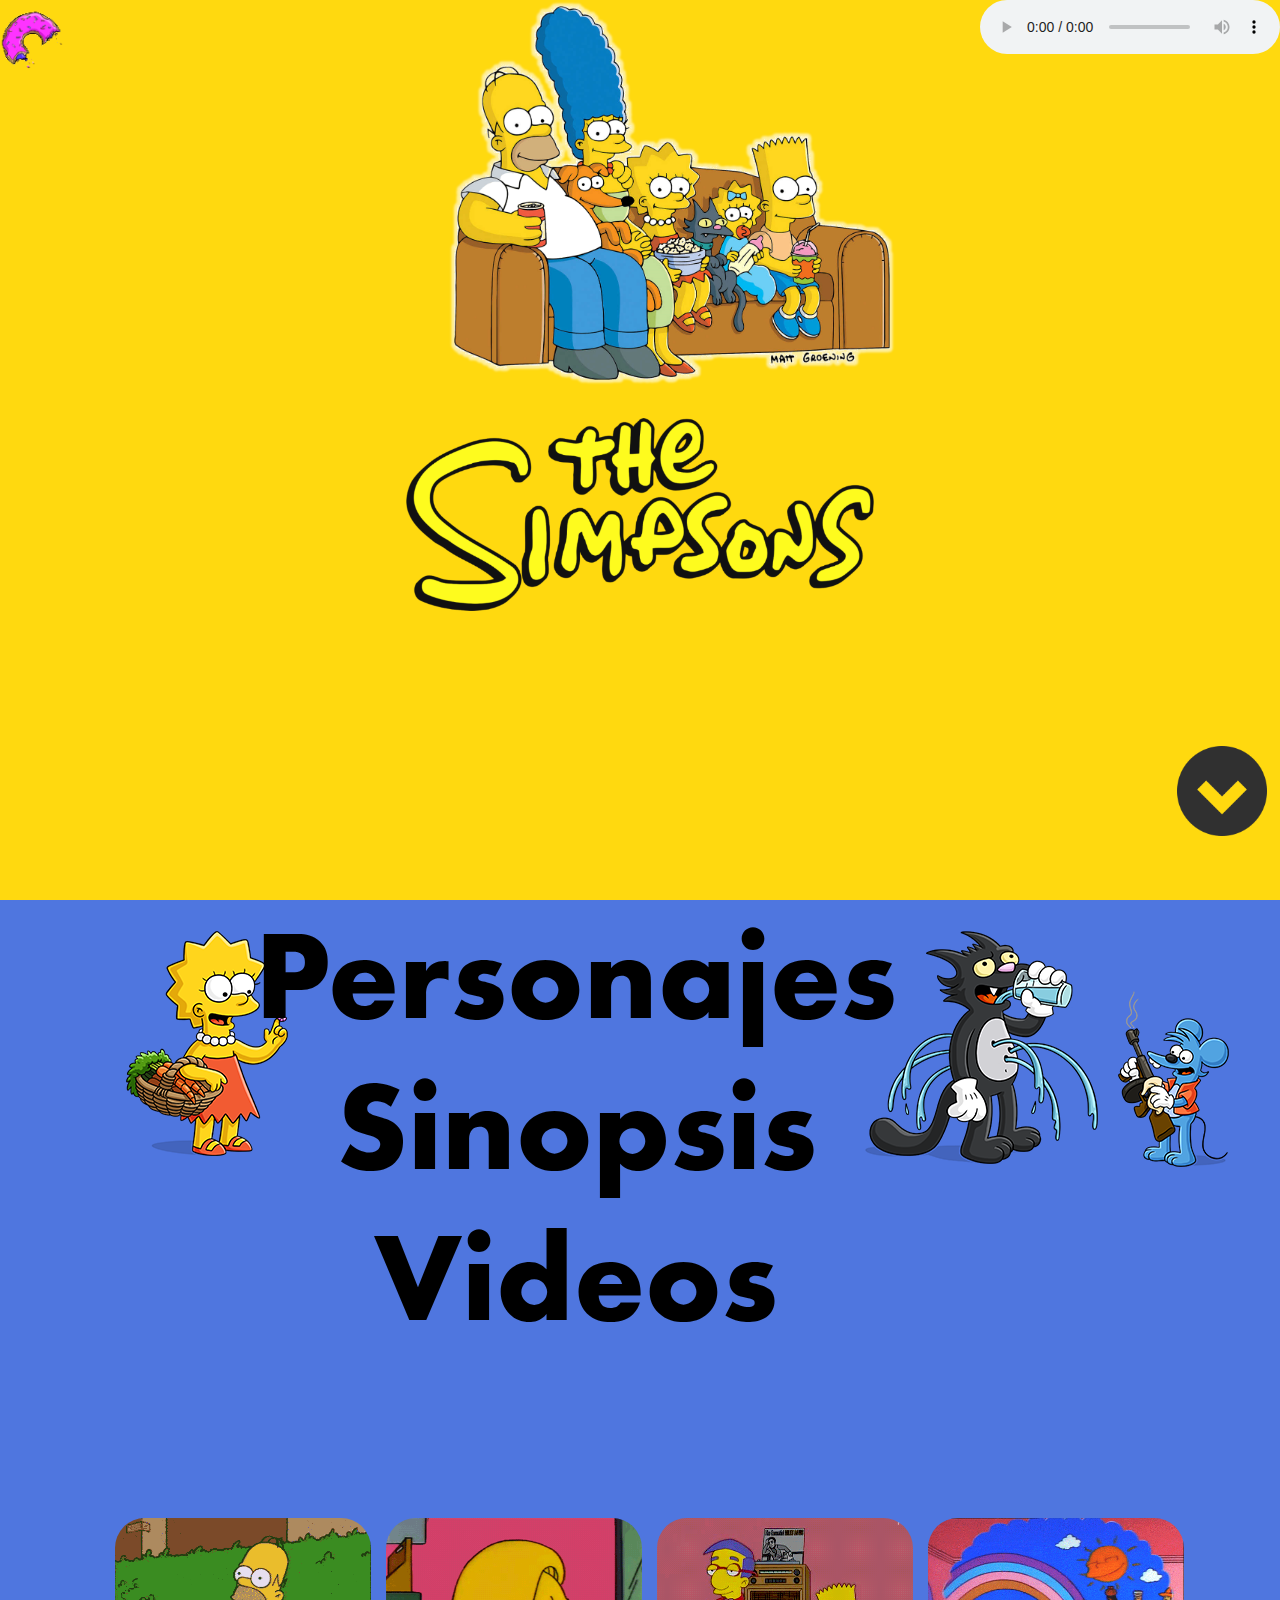
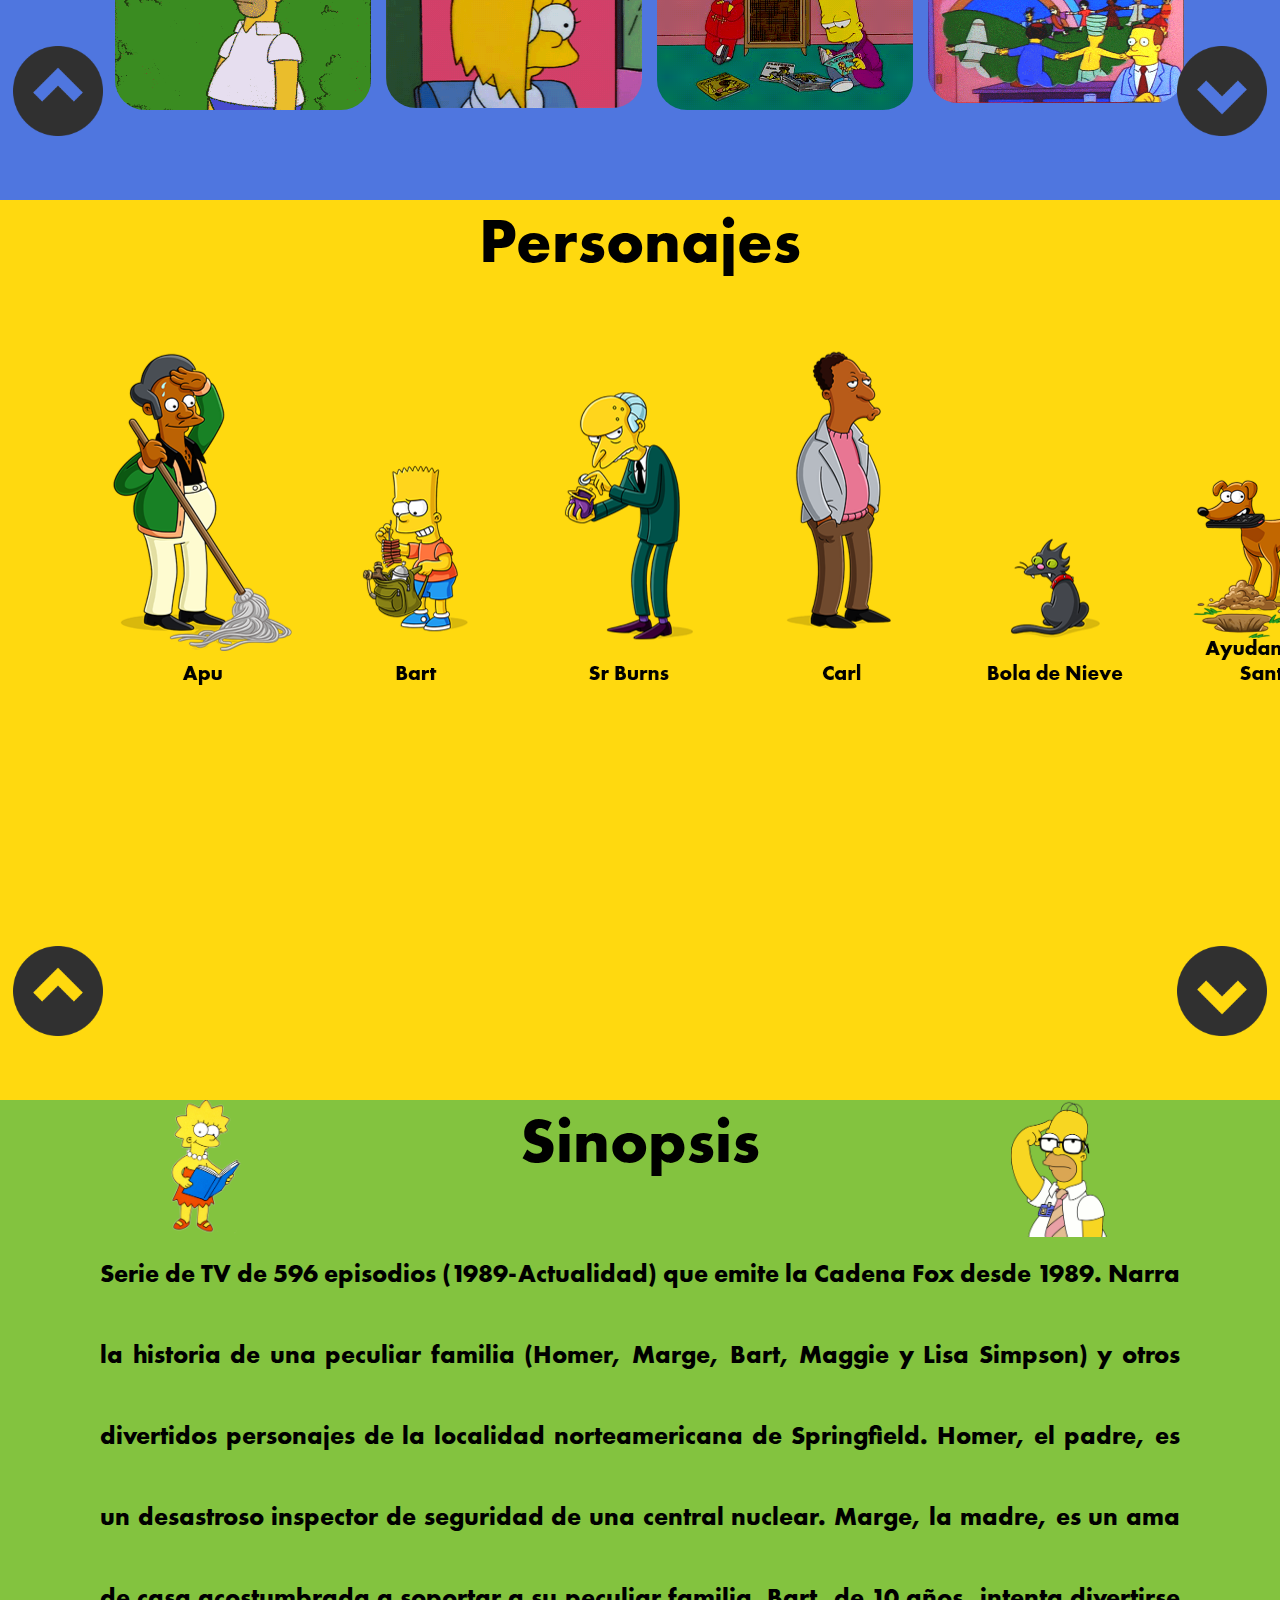
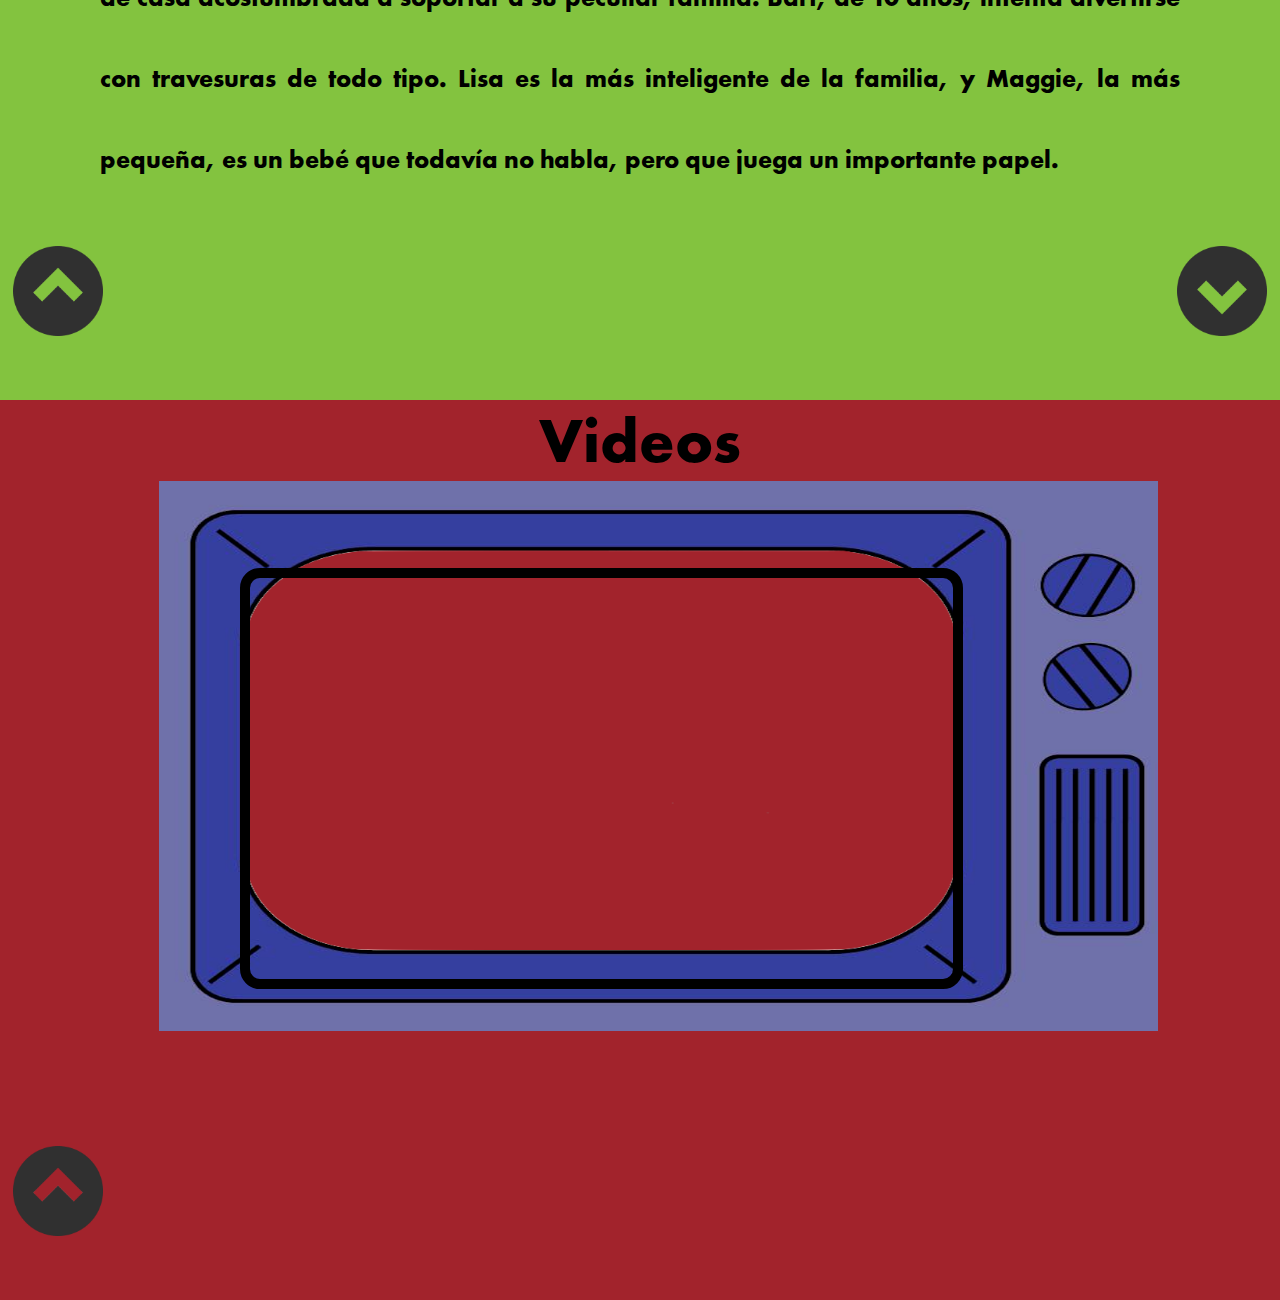
==== index.html @ 8d77dc22 "kappa" ====
<!DOCTYPE html>
<html>
<head>
	<meta charset="utf-8">
	<meta http-equiv="X-UA-Compatible" content="IE=edge">
	<link rel="shortcut icon" type="image/x-icon" href="imgs/dona.ico" />
	<meta name="author" content="WiriWiri">
	<title>Los Simpsons</title>
	<link href='style.css' rel='stylesheet'>
	<div align="left">
	<audio id="audio" controls >
  	<source src="maintheme.mp3" type="audio/mpeg">
	</audio>
	</div>
</head>
<body class="simpsons-backgroundcolor no-margin no-padding">
	<div id="home">
	<div id="rosquilla-div">
		<img src="imgs/roskillahomerogif.gif" class="rosquilla">
	</div>
	<div id="div-backgroundimg">
		<img src="imgs/sofa.png" class="background-image">
		<br>
		<img src="imgs/simpsons-logo.png" class="logo-simpsons">
	</div>

	<div id="arrows1">
	<div id="div-arrow-down">
		<a href="#second-part"><img src="imgs/arrow.png" class="arrow"></a>
	</div>	
	</div>

	</div>
	<div id="second-part">
	<nav>
		<ul class="no-margin no-padding" id="list">
			<li><a href="#characters" title="">Personajes</a> <br></li>
			<li><a href="#history" title="">Sinopsis</a> <br></li>
			<li><a href="#videos" title="">Videos</a></li>
		</ul>
	</nav>
	
	
	<img src="imgs/slide/lisa.png" id="lisa">
	<img src="imgs/slide/scratchy.png" id="scratchy">
	<img src="imgs/slide/itchy.png" id="itchy">
	<div id="gifs">
			<img src="imgs/1.gif" id="gif1">
			<img src="imgs/2.gif" id="gif2">
			<img src="imgs/3.gif" id="gif3">
			<img src="imgs/4.gif" id="gif4">
	</div>
	<div id="arrows2">
	<div id="div-arrow-down">
		<a href="#characters"><img src="imgs/arrow.png" class="arrow"></a>
	</div>
	<div id="div-arrow-up">
		<a href="#home"><img src="imgs/arrowup.png" class="arrow"></a>
	</div>
	</div>
		
	</div>

	<div id="characters">
		Personajes
		<div id="div-marquee">
		<marquee scrollamount="10" direction="right" height="100%" width="100%" behavior="alternate">
			<img src="imgs/slide/slide/apu.png">
			<img src="imgs/slide/slide/bart.png">
			<img src="imgs/slide/slide/burns.png">
			<img src="imgs/slide/slide/carl.png">
			<img src="imgs/slide/slide/cat.png">
			<img src="imgs/slide/slide/dog.png">
			<img src="imgs/slide/slide/homer.png">
			<img src="imgs/slide/slide/krabappel.png">
			<img src="imgs/slide/slide/krusty.png">
			<img src="imgs/slide/slide/lenny.png">
			<img src="imgs/slide/slide/lisa.png">
			<img src="imgs/slide/slide/maggie.png">
			<img src="imgs/slide/slide/marge.png">
			<img src="imgs/slide/slide/scratchy.png">
			<img src="imgs/slide/slide/itchy.png">
			<img src="imgs/slide/slide/martin.png">
			<img src="imgs/slide/slide/millhouse.png">
			<img src="imgs/slide/slide/moe.png">
			<img src="imgs/slide/slide/nedflanders.png">
			<img src="imgs/slide/slide/nelson.png">
			<img src="imgs/slide/slide/otto.png">
			<img src="imgs/slide/slide/quimby.png">
			<img src="imgs/slide/slide/ralph.png">
			<img src="imgs/slide/slide/rod.png">
			<img src="imgs/slide/slide/skinner.png">
			<img src="imgs/slide/slide/smithers.png">
			<img src="imgs/slide/slide/todd.png">
			<img src="imgs/slide/slide/wiggum.png">
			<img src="imgs/slide/slide/willie.png">
		</marquee>
	</div>
	<div id="arrows3">
		
	
	<div id="div-arrow-down">
		<a href="#history"><img src="imgs/arrow.png" class="arrow"></a>
	</div>
	<div id="div-arrow-up">
		<a href="#second-part"><img src="imgs/arrowup.png" class="arrow"></a>
	</div>
	</div>
	</div>

	<div id="history">
	
		
	
		<span id="title-history">Sinopsis</span>
		<img id="homer-smart" src="imgs/homer-smart.png">
		<img id="lisa-smart" src="imgs/lisa-smart.png">
		<div id="div-text-history">
		<span id="text-history">Serie de TV de 596 episodios (1989-Actualidad) que emite la Cadena Fox desde 1989. Narra la historia de una peculiar familia (Homer, Marge, Bart, Maggie y Lisa Simpson) y otros divertidos personajes de la localidad norteamericana de Springfield. Homer, el padre, es un desastroso inspector de seguridad de una central nuclear. Marge, la madre, es un ama de casa acostumbrada a soportar a su peculiar familia. Bart, de 10 años, intenta divertirse con travesuras de todo tipo. Lisa es la más inteligente de la familia, y Maggie, la más pequeña, es un bebé que todavía no habla, pero que juega un importante papel.</span>
		</div>

	<div id="arrows4">
	<div id="div-arrow-down">
		<a href="#videos"><img src="imgs/arrow.png" class="arrow"></a>
	</div>
	<div id="div-arrow-up">
		<a href="#characters"><img src="imgs/arrowup.png" class="arrow"></a>
	</div>
	</div>
	</div>

	<div id="videos">
		<span id="title-video">Videos</span>
		<img id="tv" src="imgs/tv.png">
		<iframe id="playlist" src="https://www.youtube.com/embed/videoseries?list=PLo2j-VZ6JUcstDv2T13hDNQHSsK84eTRt" frameborder="0" allowfullscreen></iframe>
	<div id="arrows5">
	<div id="div-arrow-up">
		<a href="#history"><img src="imgs/arrowup.png" class="arrow"></a>
	</div>
	</div>
	</div>

</body>
</html>
---- style.css ----
html{
	width: 100vw;
	overflow-x: hidden;
	scroll-behavior: smooth;
	
}
body{
	font-family: FuturaPTBold !important;
	font-family: SimpsonFont;
}

body, text{
	text-align: center;
	font-size: 7vh;
}
body, marquee{
	margin-bottom: 5vh;
}
nav{
	z-index: 2;
	position: relative;
	top: 0;
	left: -10vw;
	font-size: 2em;
	line-height: 120%;
	
}
nav a {
	color: black;
	padding-left: 10vw;
	text-decoration: none;	
}
nav a:hover{
	color: rgb(255,133,12);
}

body img{
	z-index: 1;
}
#home{
	position: relative;
	top: 0%;
	height: 100vh;
}
#second-part{
	position: relative;
	top: 100%;
	height: 100vh;
	width: 100%;
	background-color: rgb(79,118,223);
}
#characters{
	position: relative;
	top: 200%;
	height: 100vh;
	position: relative;
}
#history{
	position: relative;
	top: 300%;
	height: 100vh;
	background-color: rgb(131,195,63);
}
#videos{
	position: relative;
	top: 400%;
	height: 100vh;
	background-color: rgb(162,35,44);
}
#list li {
    list-style-type: none;
}
#homer-smart{
	position: absolute;
	z-index: 0;
	right: 13vw;
	width: 9vw;
}
#lisa-smart{
	position: absolute;
	z-index: 0;
	left: 13vw;
	width: 6vw;
}
#text-history{
	font-size: 0.4em;
}
#div-text-history{
	text-align: justify;
	position: absolute;
	top: 20px;
	padding: 100px;
}
#div-nav{
	z-index: 0;
	height: 100vh;
}
#audio{
	position: absolute;
	right: 0;
	z-index: 20;
}
#rosquilla-div{
	
}
#sofa{
	margin-top: 5vh;
}
#gifs{
	position: absolute;
	bottom: 10vh;
	left: 9vw;
}
#gifs img{
	vertical-align: top;
	width: 20vw;
	border-radius: 30px;
}
#gif1{

}
#gif2{

}
#gif3{

}
#gif4{

}
#div-backgroundimg{
	height: 90vh;
}
#arrows1{
position: absolute;
width: 100%;
bottom: 0;
right: 0;
}
#arrows2{
position: absolute;
width: 100%;
bottom: 0;
right: 0;
}
#arrows3{
position: absolute;
width: 100%;
bottom: 0;
right: 0;
}
#arrows4{
position: absolute;
width: 100%;
top: 100vh;
right: 0;
}
#arrows5{
position: absolute;
width: 100%;
top: 100vh;
right: 0;
}

#playlist{
	position: absolute;
	margin: auto;
	left: 0;
	right: 6vw;
	top: 18.7vh;
	width: 54.9vw;
	height: 31.3vw;
	border:10px solid rgba(0,0,0,1);
	border-radius: 20px;
	z-index: 2;
}
#tv{
	position: absolute;
	margin: auto;
	left: 8.9vw;
	right: 6vw;
	top: 9vh;
	width: 78vw;
	height: 43vw;
	z-index: 1;
}
#title-video{
	position: relative;
	z-index: 5;
	margin: 0;
	left: 0;
	right: 0vw;
}

#div-arrow-down{
	position: absolute;
	bottom: 5vh;
	right: 1vw;
}
#div-arrow-up{
	position: absolute;
	bottom: 5vh;
	left: 1vw;
}
#div-marquee{
	position: absolute;
	top: 10vh;
	margin-top: 0;
	padding-top: 0;
	height: auto;
	width: 100%;
}

#lisa{
	position: absolute;
	top: 2vh;
	left: 5vw;
}
#no-overflow{
	overflow-y: hidden;
}
#scratchy{
	position: absolute;
	top: 2vh;
	right: 12vw;
	}

#itchy{
	position: absolute;
	top: 8vh;
	right: -3vw;
	}
#title-characters{
}
.arrow{
	height: 10vh;
	opacity: 1;
}
.arrow:hover{
	opacity: 0.6;
}

.yellow{
	color: yellow;
}
.background-image{
	position: relative;
    top: 0;
    left: 0;
    width: 35vw;
    overflow-y: hidden;
    border-radius: 5px;
}
.logo-simpsons{
	margin-top: 10px;
	position: relative;
    top: 0;
    left: 0;
    width: 40vw;
    overflow-y: hidden;
}
.rosquilla{
	float: left;
	width: 5vw;
	
}

.simpsons-backgroundcolor{
	background-color: rgb(255,217,15);
}
.border-radius-1{
	border-radius: 25px;
}

.gif-size{
	width: 300px;
	height: auto;
}

.no-padding{
	padding: 0;
}

.no-margin{
	margin: 0;
}


@font-face {
    font-family: SimpsonFont;
    src: url(simpsonfont/Simpsonfont.ttf);
}
@font-face {
    font-family: FuturaPTBold;
    src: url(simpsonfont/FuturaPTBold.otf);
}
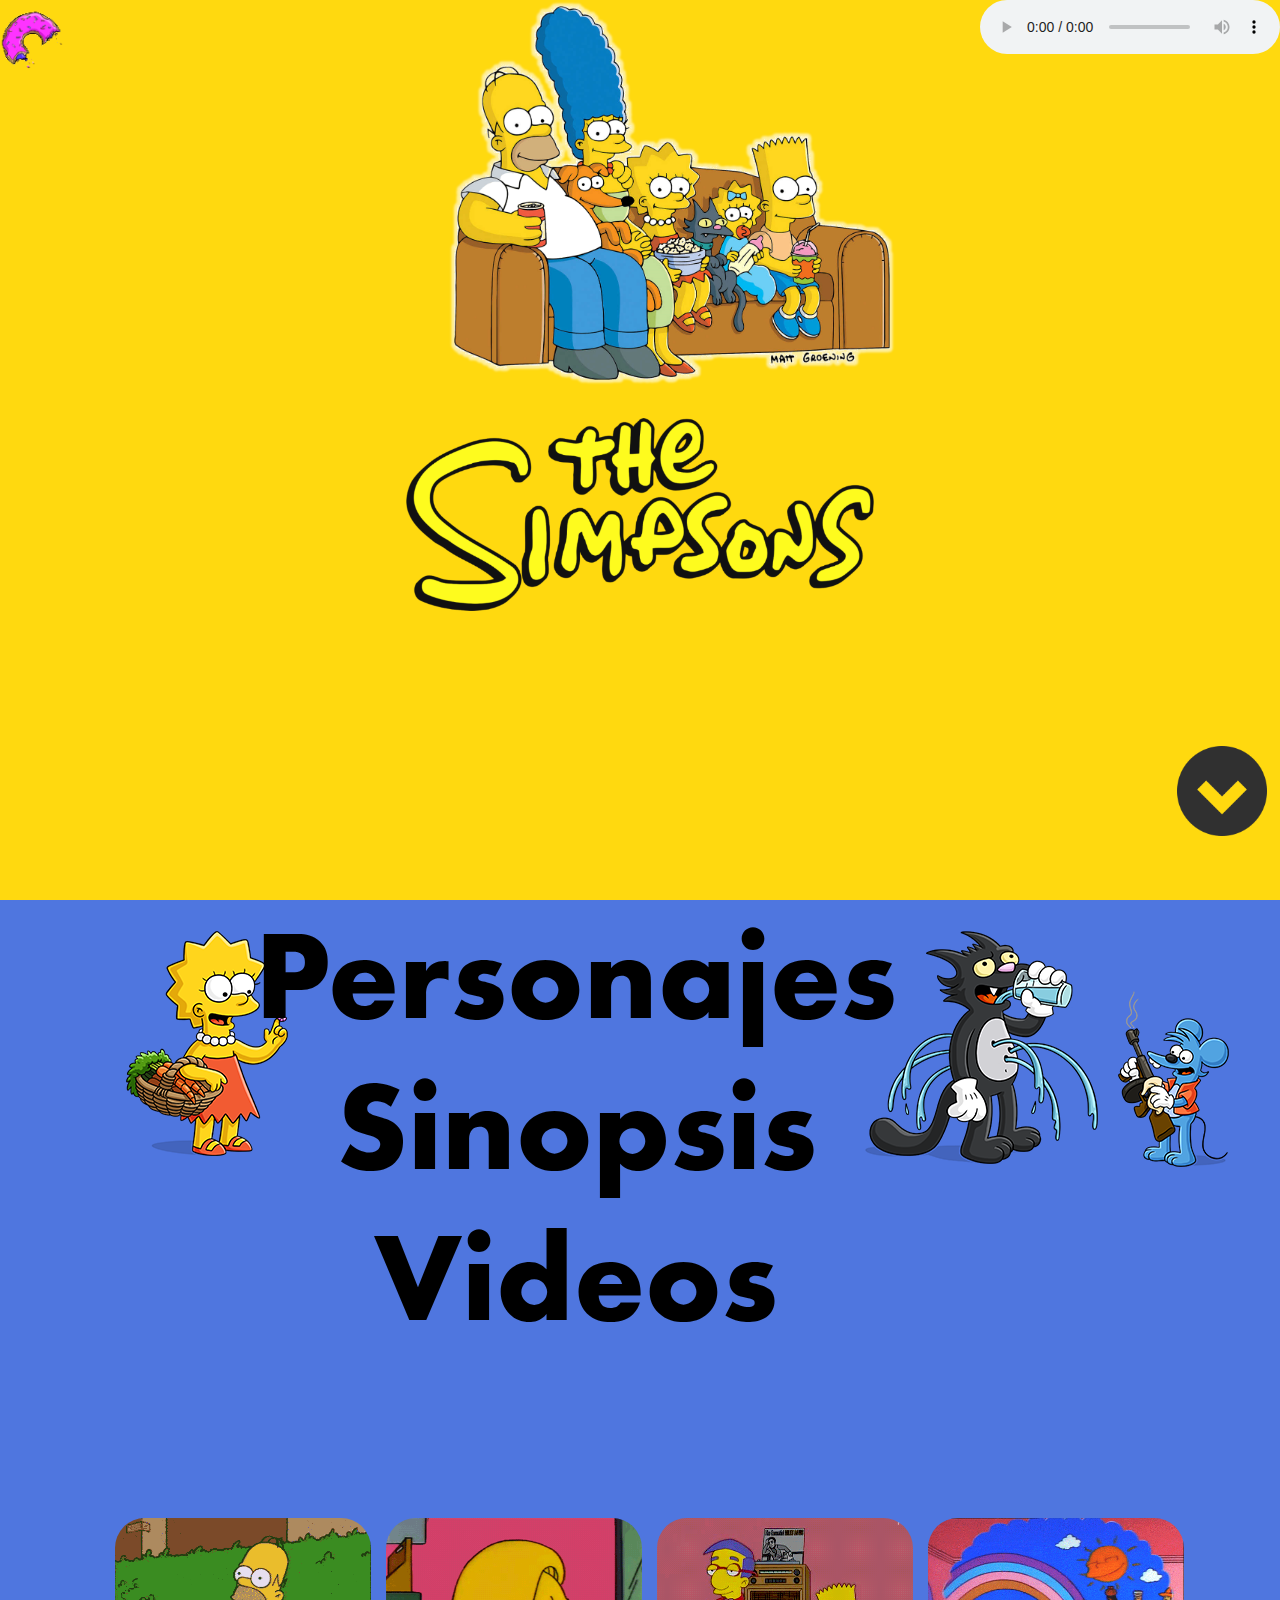
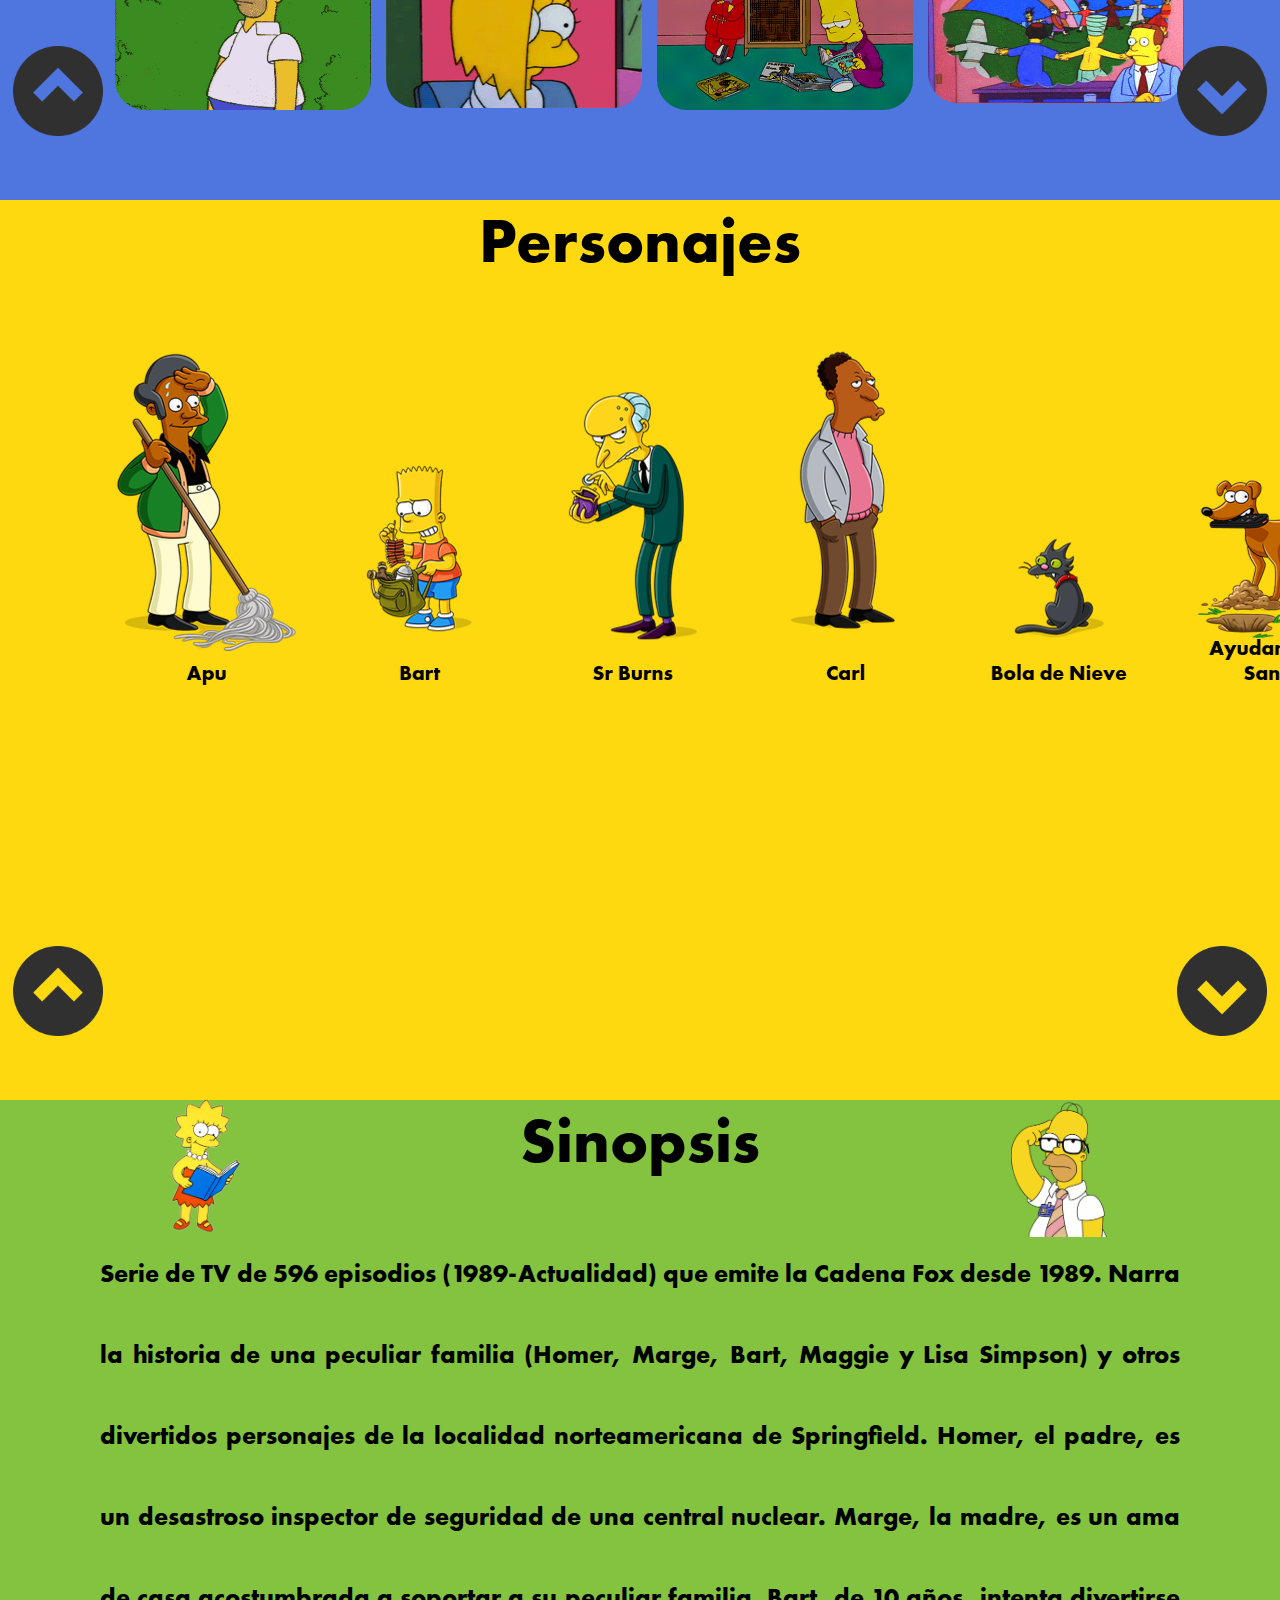
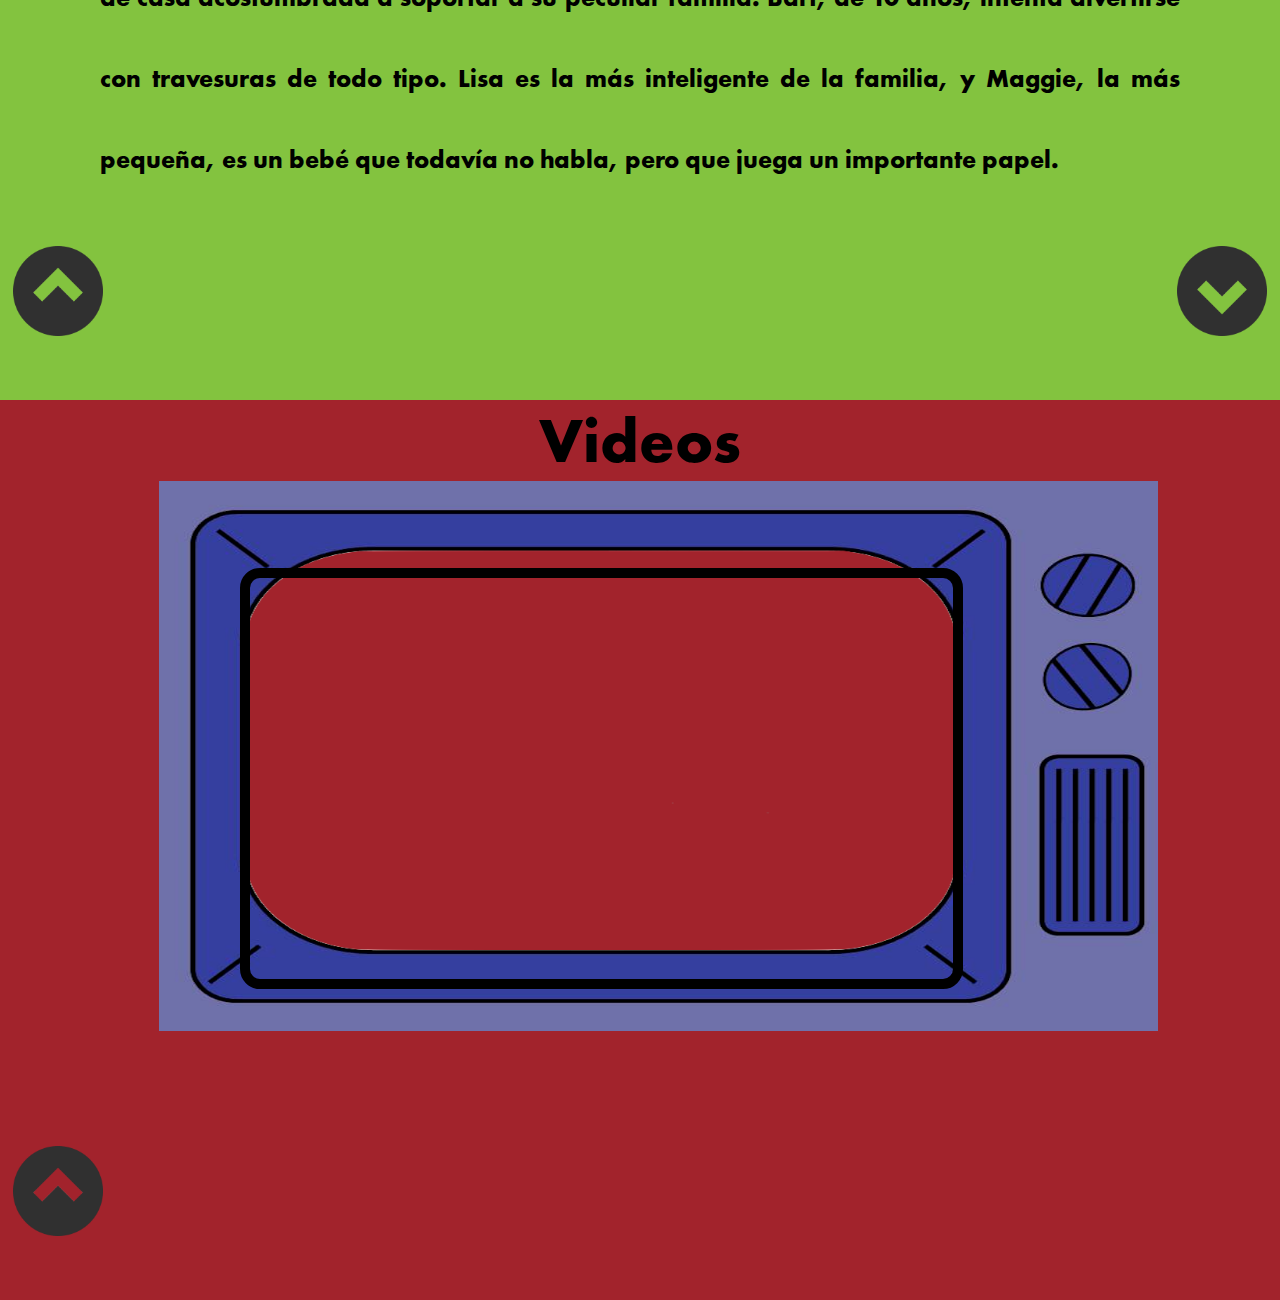
==== commit 7d2ce39a: "apu href" ====
--- a/index.html
+++ b/index.html
@@ -65,7 +65,7 @@
 		Personajes
 		<div id="div-marquee">
 		<marquee scrollamount="10" direction="right" height="100%" width="100%" behavior="alternate">
-			<img src="imgs/slide/slide/apu.png">
+			<a href="www.google.cl"><img src="imgs/slide/slide/apu.png"></a>
 			<img src="imgs/slide/slide/bart.png">
 			<img src="imgs/slide/slide/burns.png">
 			<img src="imgs/slide/slide/carl.png">
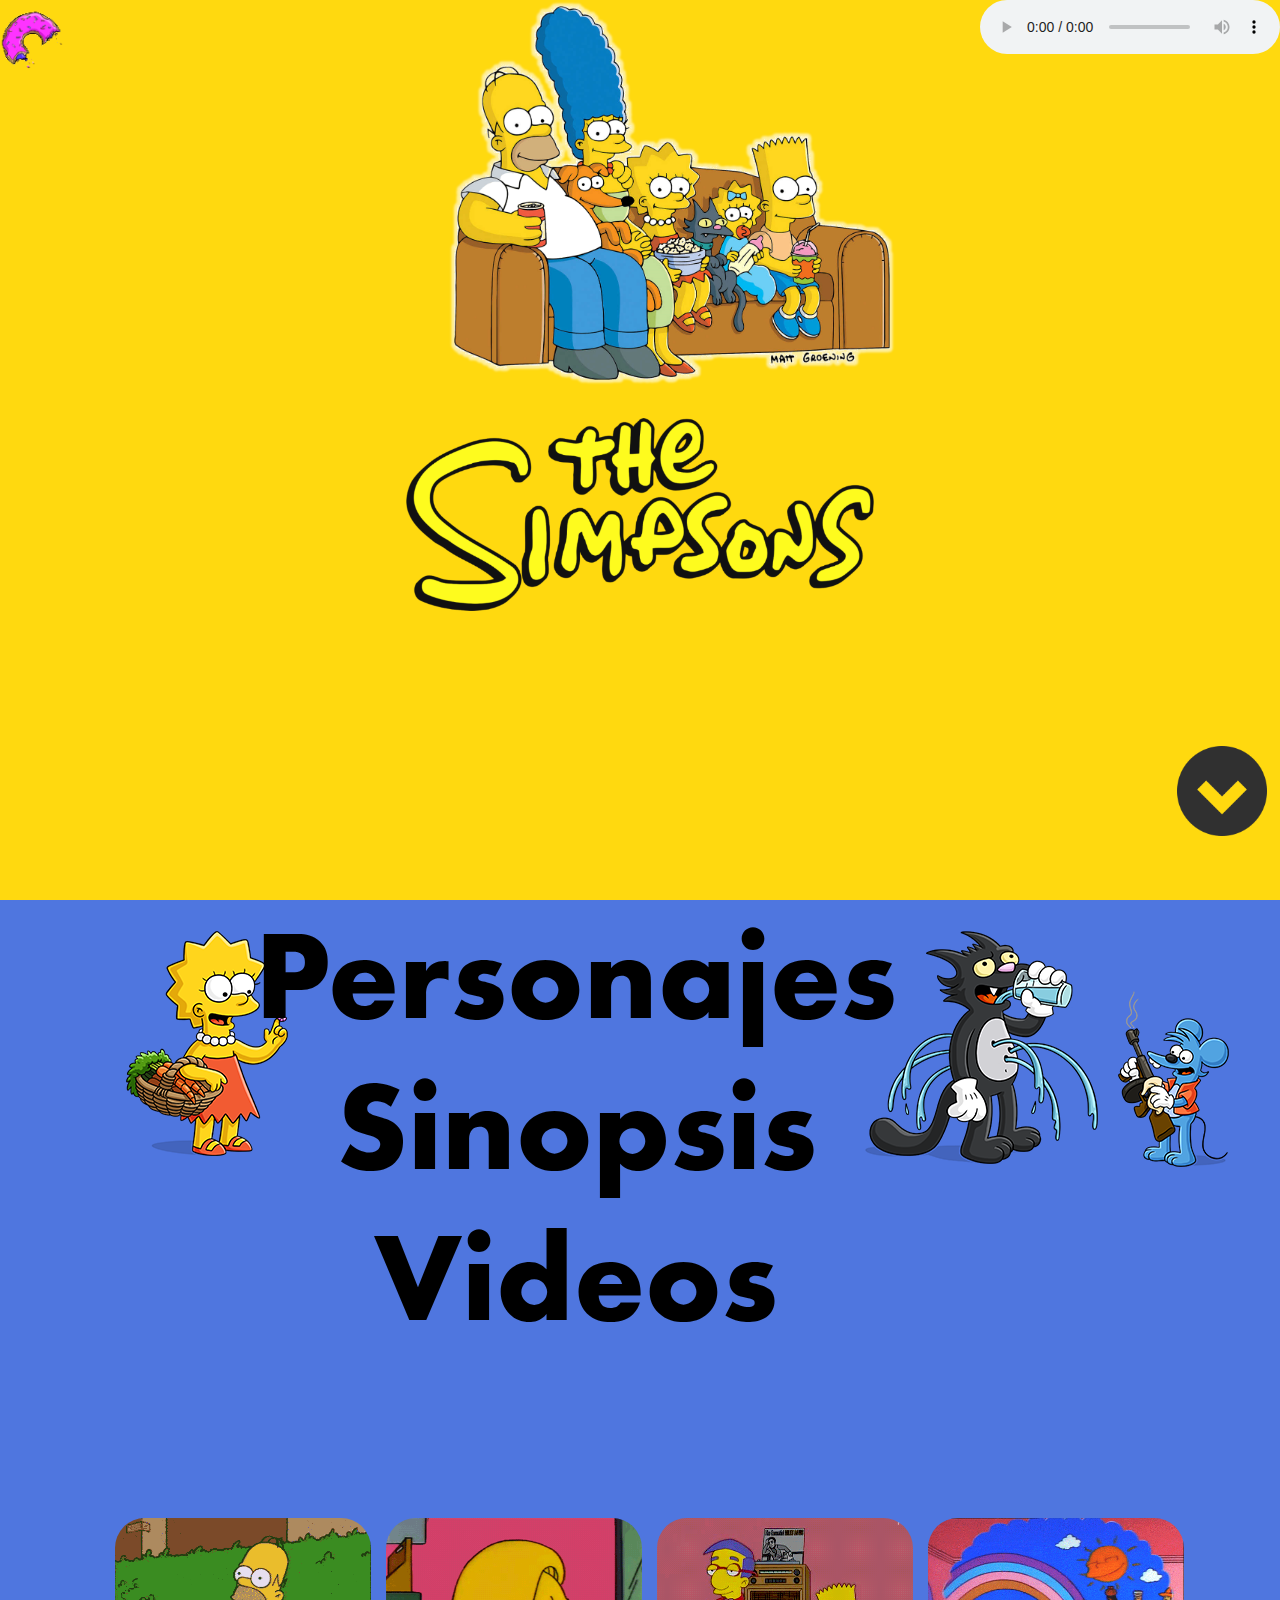
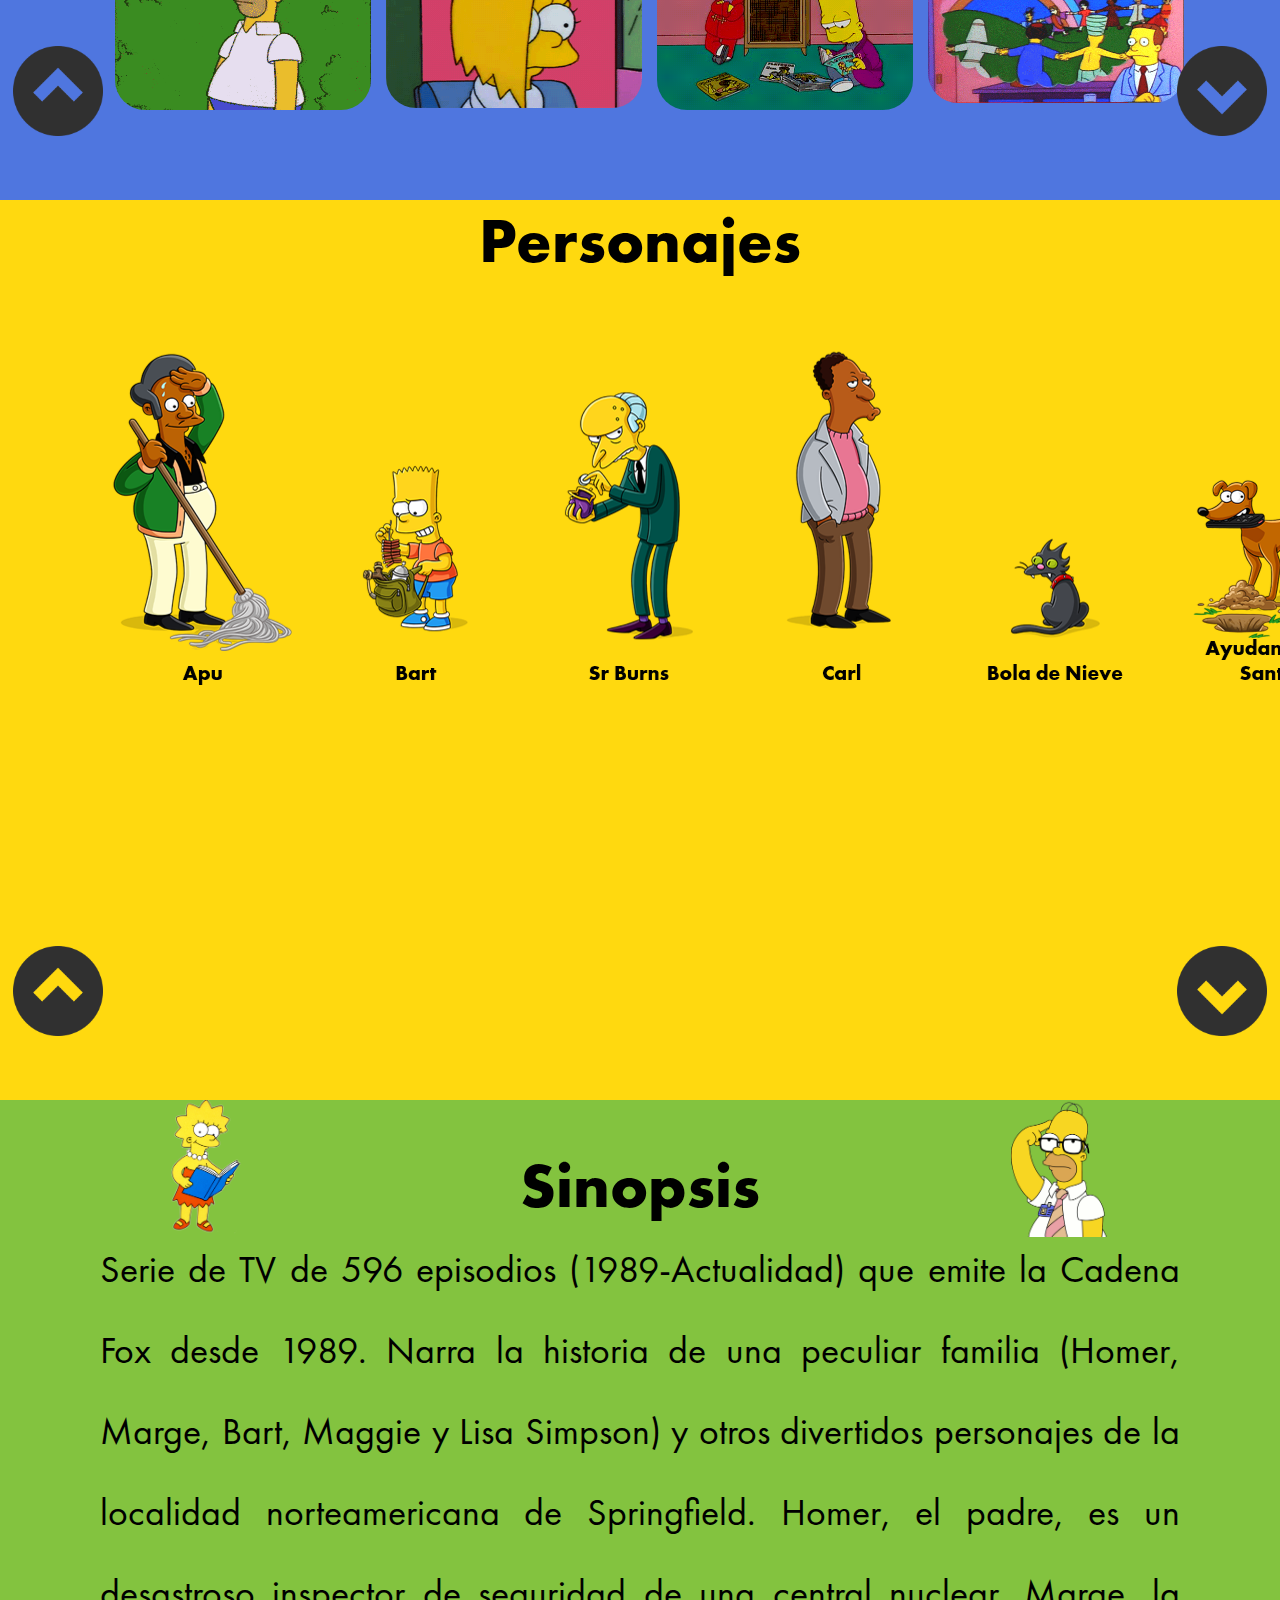
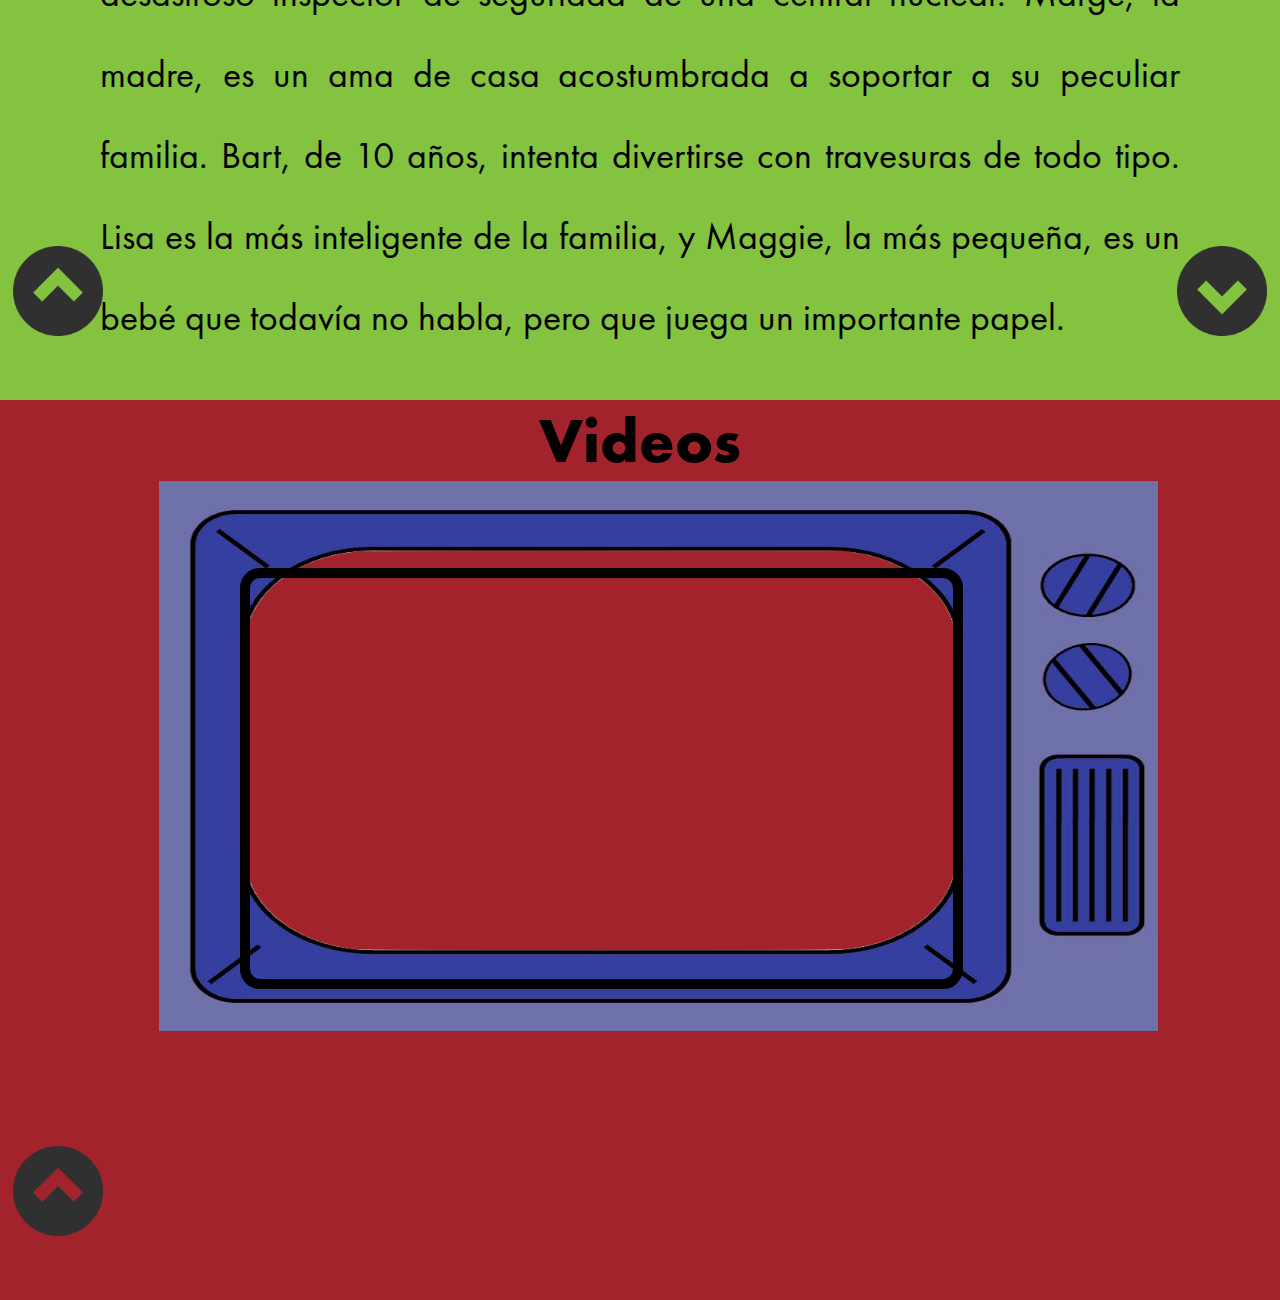
==== commit b420aef5: "font" ====
--- a/index.html
+++ b/index.html
@@ -65,7 +65,7 @@
 		Personajes
 		<div id="div-marquee">
 		<marquee scrollamount="10" direction="right" height="100%" width="100%" behavior="alternate">
-			<a href="www.google.cl"><img src="imgs/slide/slide/apu.png"></a>
+			<img src="imgs/slide/slide/apu.png">
 			<img src="imgs/slide/slide/bart.png">
 			<img src="imgs/slide/slide/burns.png">
 			<img src="imgs/slide/slide/carl.png">
--- a/style.css
+++ b/style.css
@@ -83,7 +83,8 @@
 	width: 6vw;
 }
 #text-history{
-	font-size: 0.4em;
+	font-size: 0.6em;
+	font-family: FuturaPTBook;
 }
 #div-text-history{
 	text-align: justify;
@@ -182,7 +183,14 @@
 	top: 9vh;
 	width: 78vw;
 	height: 43vw;
+
 	z-index: 1;
+}
+#title-history{
+	position: absolute;
+	left: 0;
+	right: 0;
+	top: 5vh;
 }
 #title-video{
 	position: relative;
@@ -293,4 +301,8 @@
 @font-face {
     font-family: FuturaPTBold;
     src: url(simpsonfont/FuturaPTBold.otf);
+}
+@font-face {
+    font-family: FuturaPTBook;
+    src: url(simpsonfont/FuturaPTBook.otf);
 }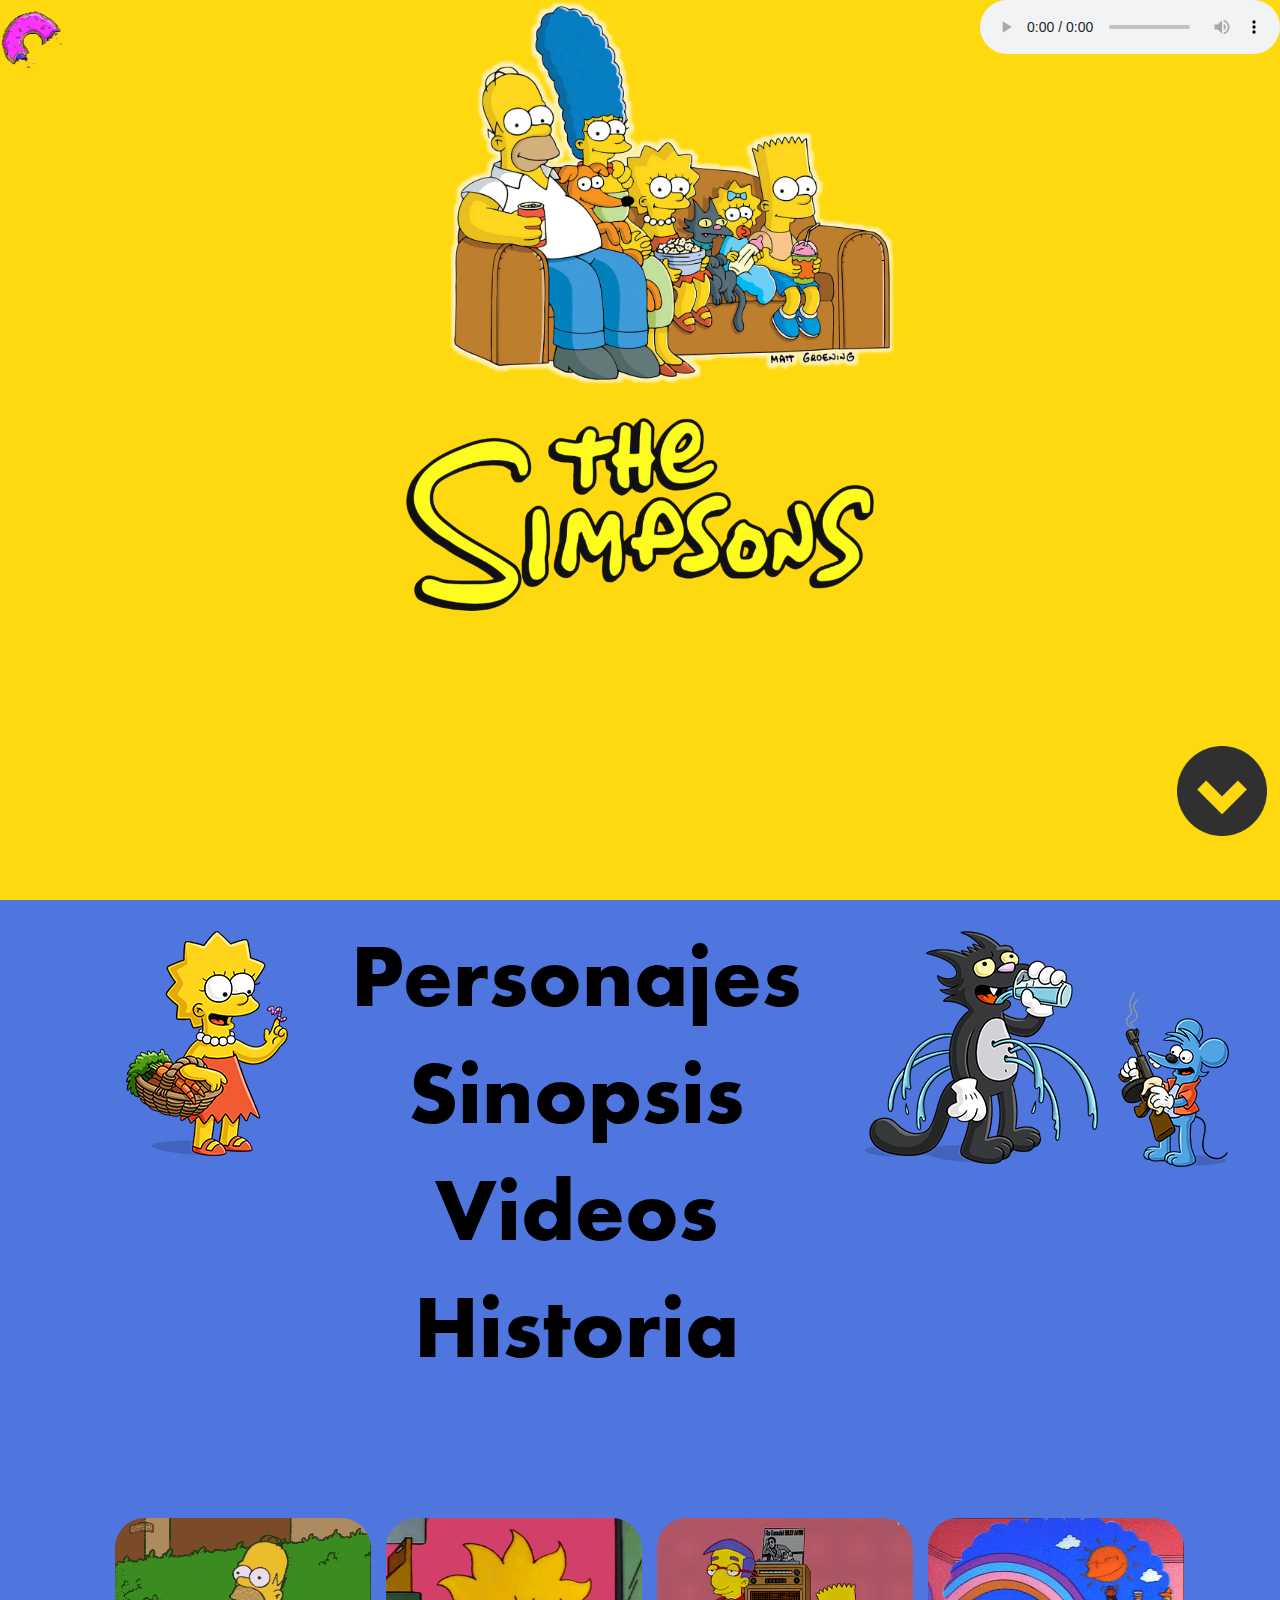
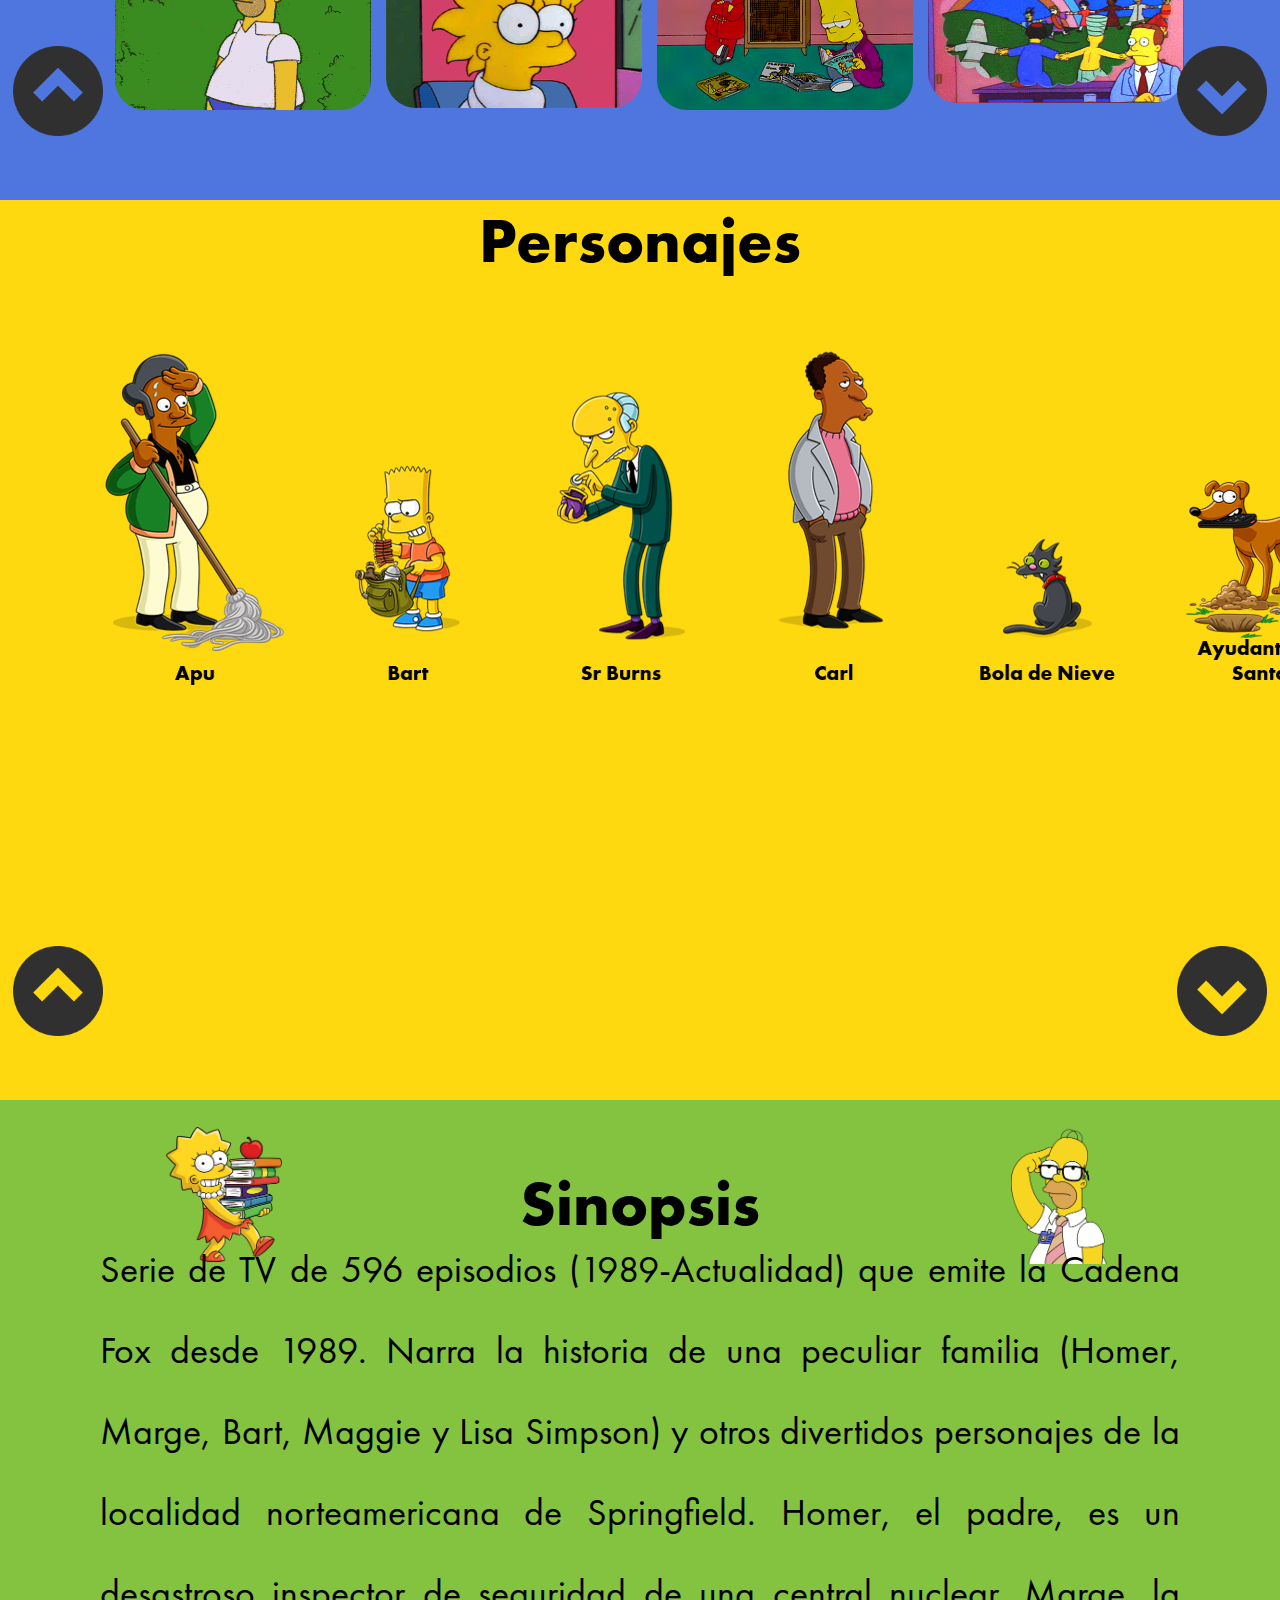
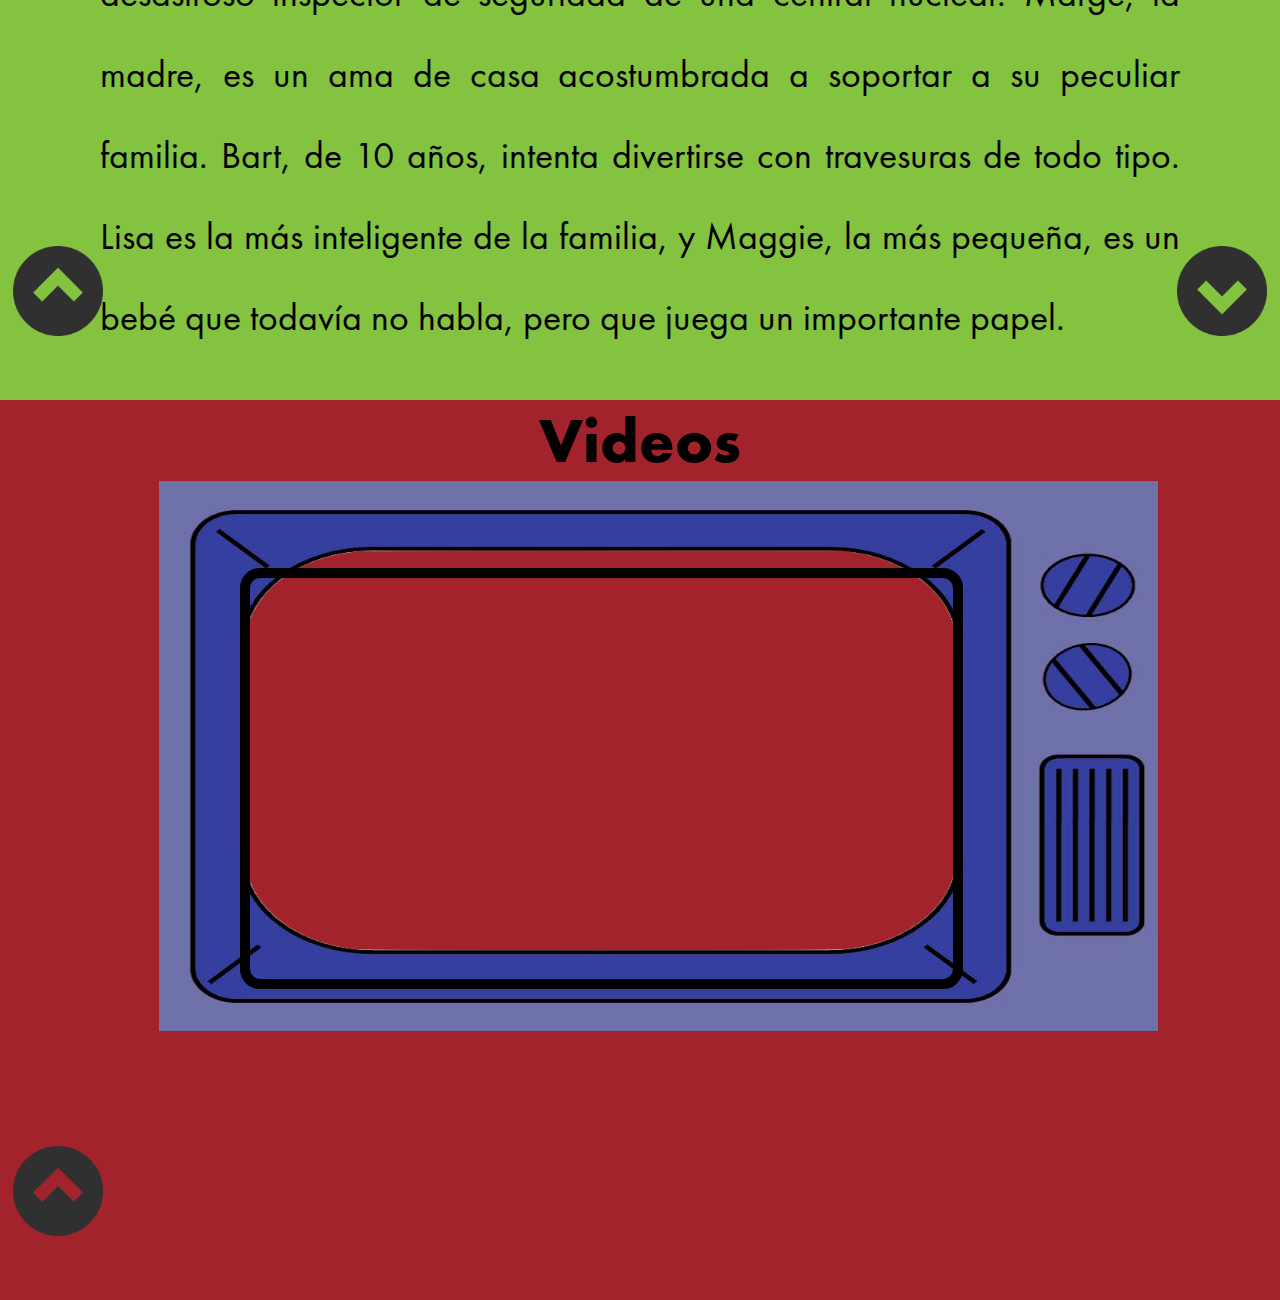
==== commit d9a464bc: "final" ====
--- a/index.html
+++ b/index.html
@@ -34,9 +34,10 @@
 	<div id="second-part">
 	<nav>
 		<ul class="no-margin no-padding" id="list">
-			<li><a href="#characters" title="">Personajes</a> <br></li>
-			<li><a href="#history" title="">Sinopsis</a> <br></li>
-			<li><a href="#videos" title="">Videos</a></li>
+			<li><a href="#characters">Personajes</a> <br></li>
+			<li><a href="#history">Sinopsis</a> <br> </li>
+			<li><a href="#videos">Videos</a> <br> </li>
+			<li><a href="/history.html">Historia</a></li>
 		</ul>
 	</nav>
 	
--- a/style.css
+++ b/style.css
@@ -2,7 +2,6 @@
 	width: 100vw;
 	overflow-x: hidden;
 	scroll-behavior: smooth;
-	
 }
 body{
 	font-family: FuturaPTBold !important;
@@ -23,7 +22,6 @@
 	left: -10vw;
 	font-size: 2em;
 	line-height: 120%;
-	
 }
 nav a {
 	color: black;
@@ -33,7 +31,6 @@
 nav a:hover{
 	color: rgb(255,133,12);
 }
-
 body img{
 	z-index: 1;
 }
@@ -69,18 +66,22 @@
 }
 #list li {
     list-style-type: none;
+    height: 13vh;
+    font-size: 0.7em;
 }
 #homer-smart{
 	position: absolute;
 	z-index: 0;
 	right: 13vw;
 	width: 9vw;
+	top: 3vh;
 }
 #lisa-smart{
 	position: absolute;
 	z-index: 0;
 	left: 13vw;
-	width: 6vw;
+	width: 9vw;
+	top: 3vh;
 }
 #text-history{
 	font-size: 0.6em;
@@ -117,18 +118,6 @@
 	width: 20vw;
 	border-radius: 30px;
 }
-#gif1{
-
-}
-#gif2{
-
-}
-#gif3{
-
-}
-#gif4{
-
-}
 #div-backgroundimg{
 	height: 90vh;
 }
@@ -162,7 +151,6 @@
 top: 100vh;
 right: 0;
 }
-
 #playlist{
 	position: absolute;
 	margin: auto;
@@ -183,14 +171,13 @@
 	top: 9vh;
 	width: 78vw;
 	height: 43vw;
-
 	z-index: 1;
 }
 #title-history{
-	position: absolute;
+	position: relative;
 	left: 0;
 	right: 0;
-	top: 5vh;
+	top: 7vh;
 }
 #title-video{
 	position: relative;
@@ -240,6 +227,60 @@
 	}
 #title-characters{
 }
+#summary-history{
+	font-family: FuturaPTBook;
+	font-size: 17pt;
+	color: white;
+}
+#logo-history{
+	position: absolute;
+	left: 15vw;
+	top: 2vh;
+	width: 21vw;
+}
+#body-history{
+	height: 200%;
+	width: 100%;
+	background-color: rgb(79,118,223);
+}
+#head-body{
+	position: relative;
+	height: 20vh;
+	background-color: rgb(255,217,15);
+}
+#arrow-left{
+	position: absolute;
+	left: 1vw;
+	top: 9vh;
+	width: 10vh;
+}
+#div-title-summary{
+	margin-top: 0;
+	margin-bottom: 4.5vh;
+}
+#title-summary{
+	position: absolute;
+	left: 0;
+	right: 0;
+	margin: auto;
+	top: 4vh;
+	font-family: FuturaPTBold;
+}
+#div-summary-history{
+	position: absolute;
+	width: 100%;
+	height: 110%;
+	text-align: justify;
+	line-height: 26px;
+	background-color: rgb(79,118,223);
+}
+#box-summary-history{
+	position: absolute;
+	margin: auto;
+	left: 0;
+	right: 0;
+	width: 80%;
+}
 .arrow{
 	height: 10vh;
 	opacity: 1;
@@ -247,7 +288,6 @@
 .arrow:hover{
 	opacity: 0.6;
 }
-
 .yellow{
 	color: yellow;
 }
@@ -269,31 +309,24 @@
 }
 .rosquilla{
 	float: left;
-	width: 5vw;
-	
-}
-
+	width: 5vw;	
+}
 .simpsons-backgroundcolor{
 	background-color: rgb(255,217,15);
 }
 .border-radius-1{
 	border-radius: 25px;
 }
-
 .gif-size{
 	width: 300px;
 	height: auto;
 }
-
 .no-padding{
 	padding: 0;
 }
-
 .no-margin{
 	margin: 0;
 }
-
-
 @font-face {
     font-family: SimpsonFont;
     src: url(simpsonfont/Simpsonfont.ttf);
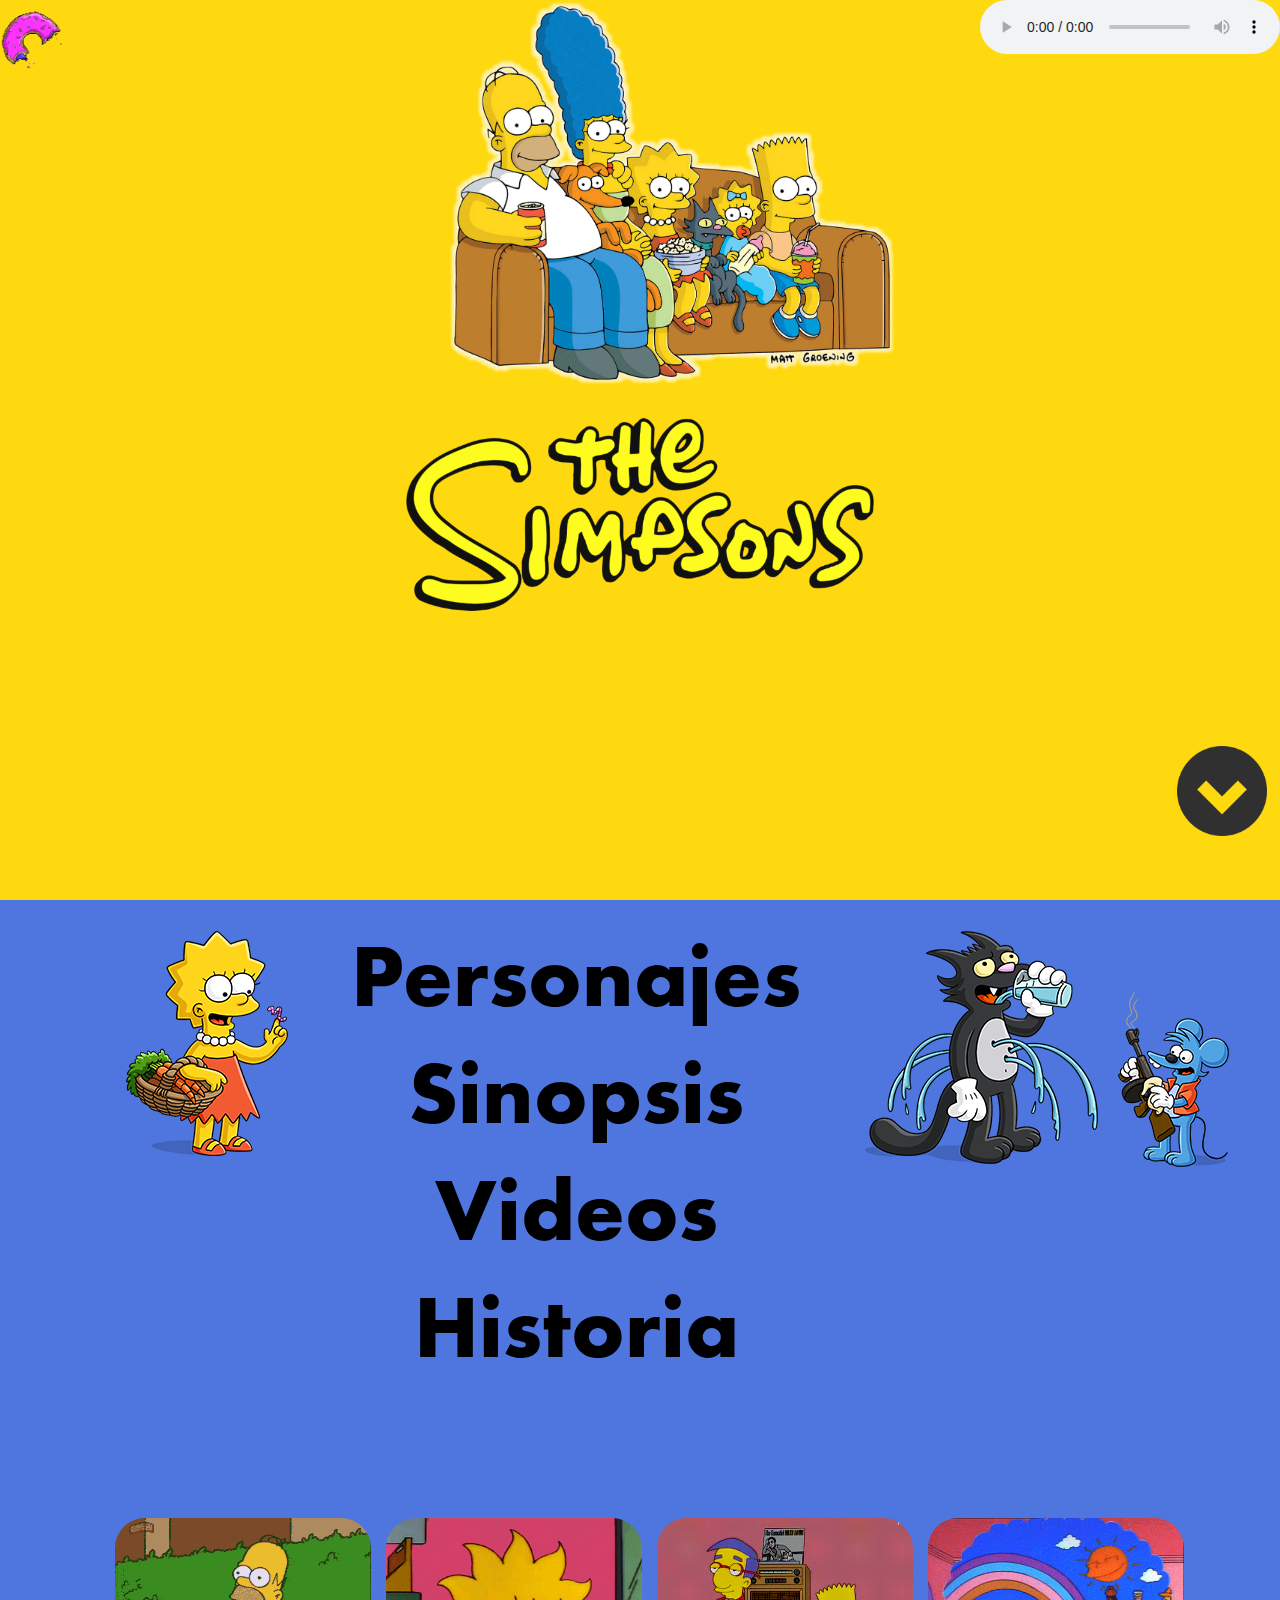
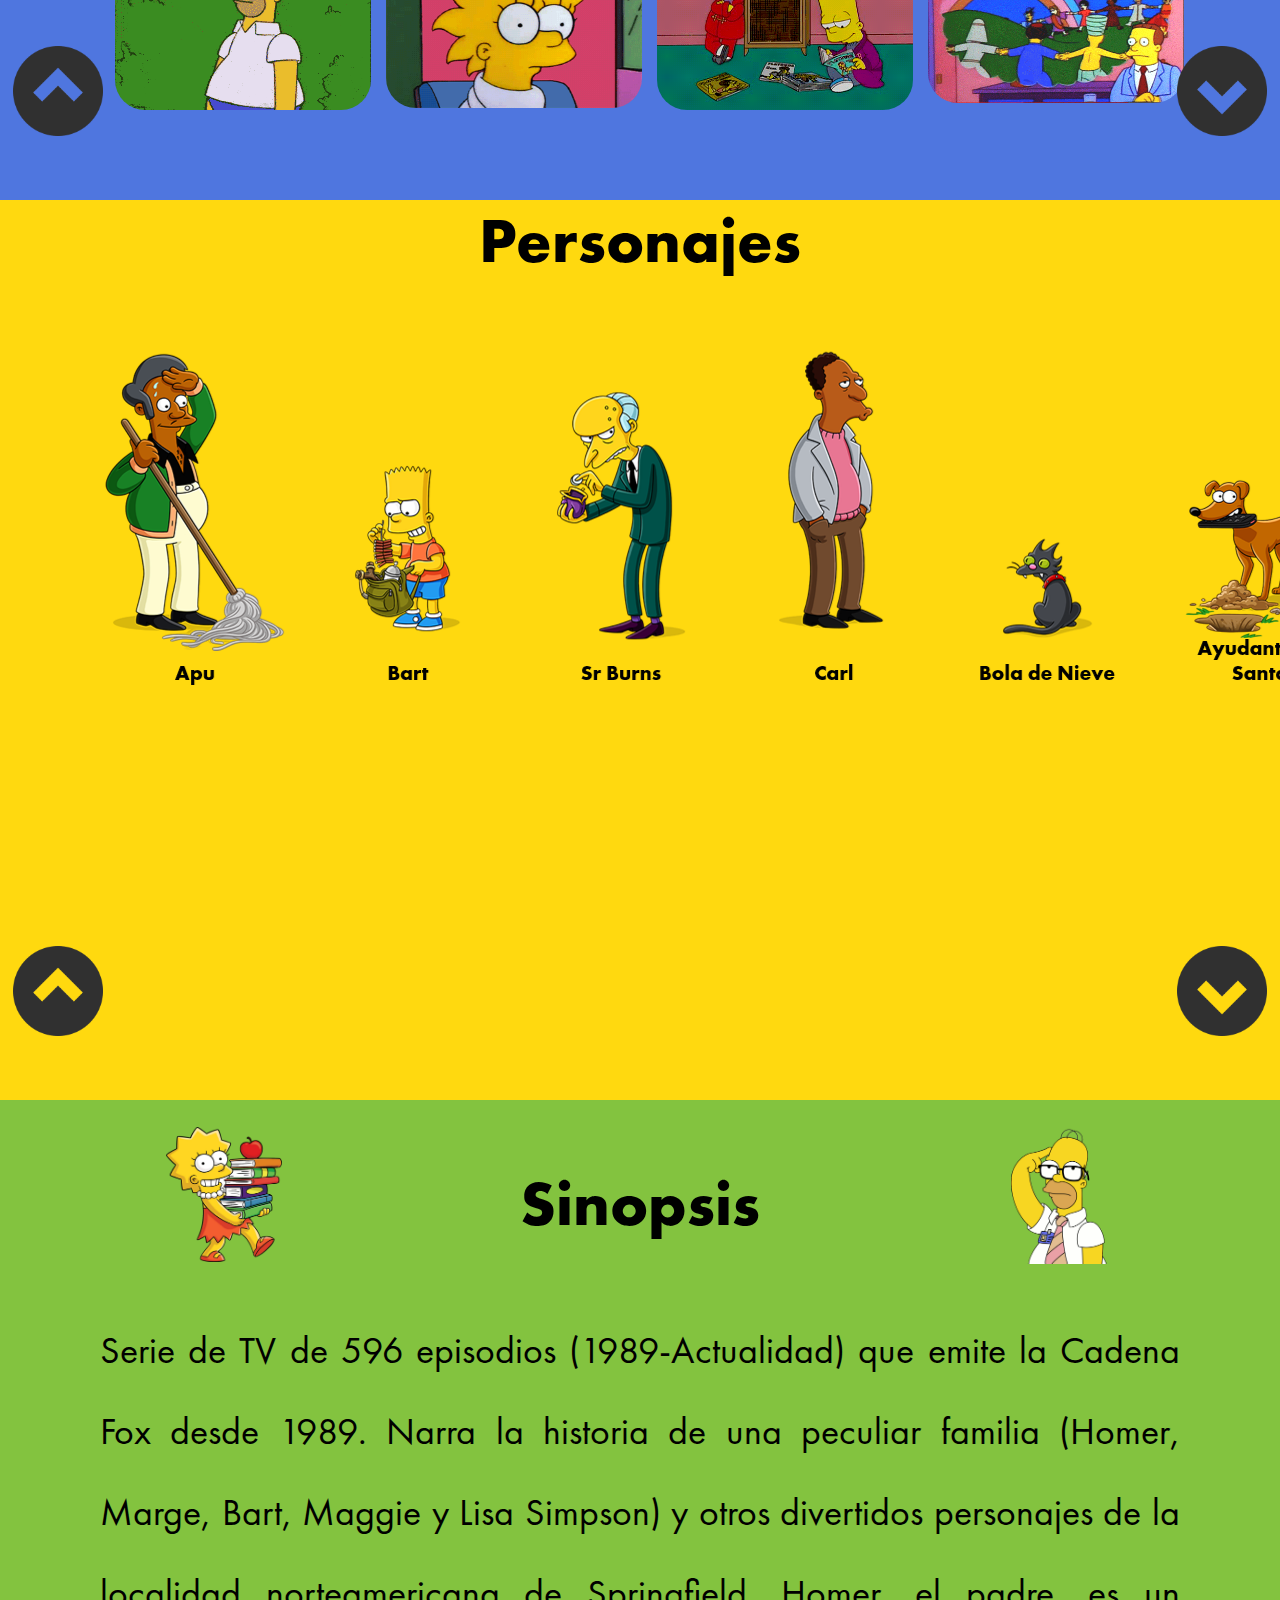
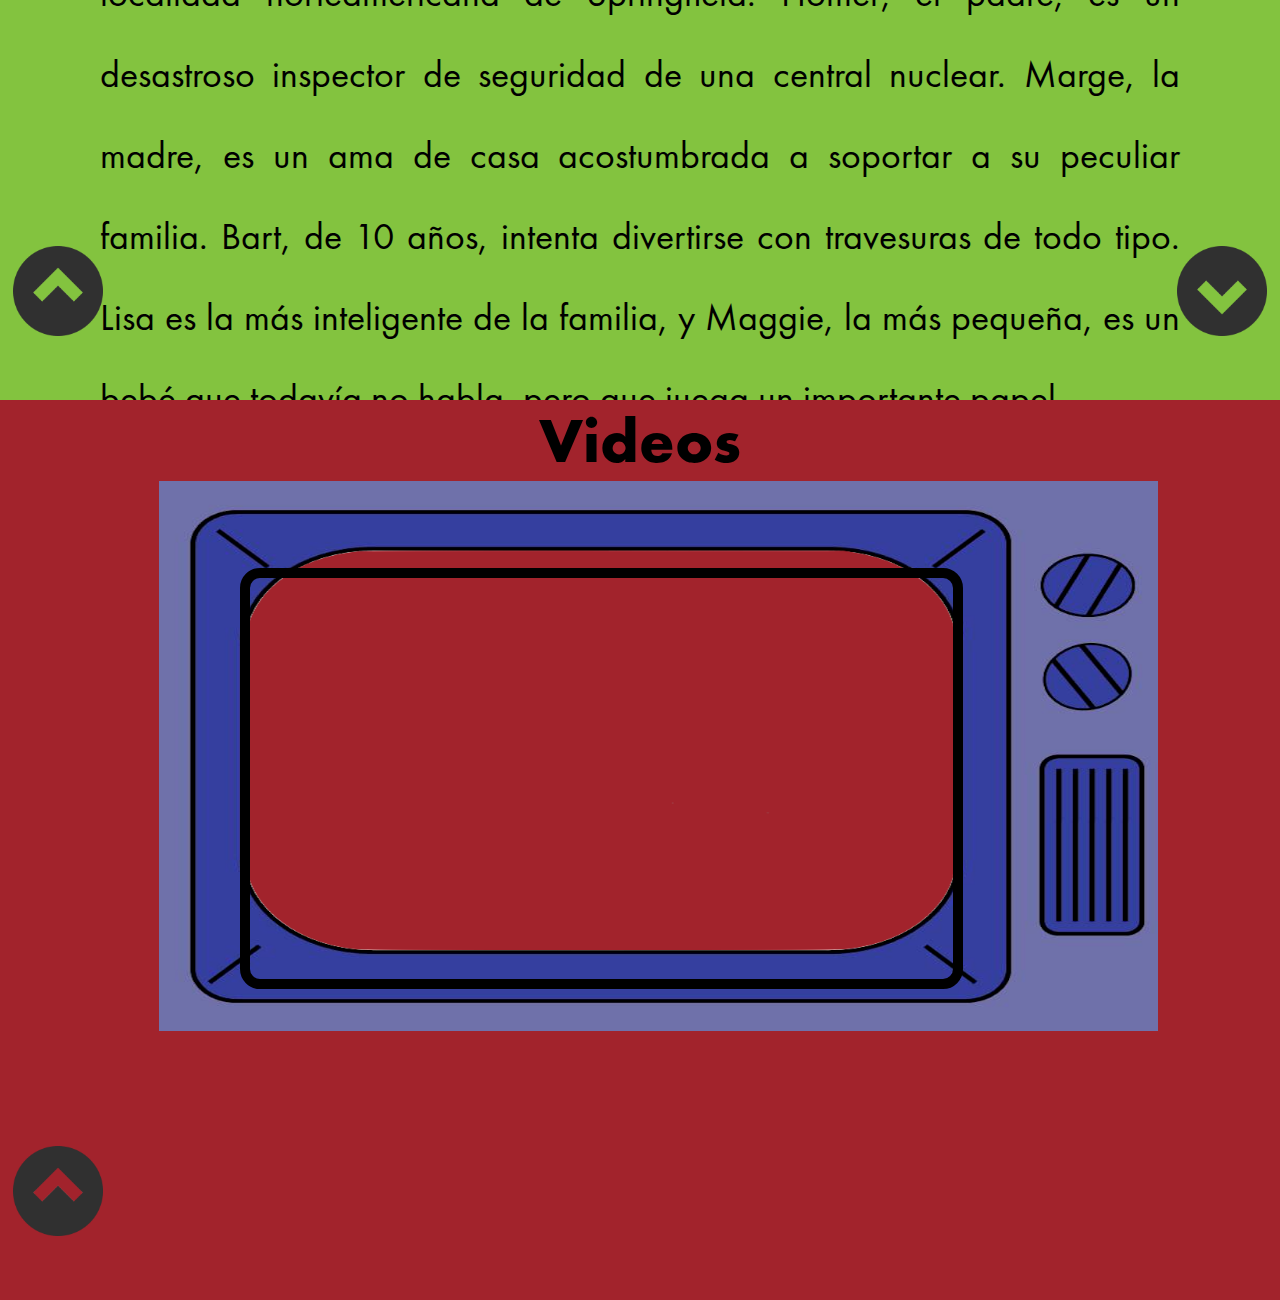
==== commit fd8e0b9f: "br" ====
--- a/index.html
+++ b/index.html
@@ -117,7 +117,7 @@
 		<img id="homer-smart" src="imgs/homer-smart.png">
 		<img id="lisa-smart" src="imgs/lisa-smart.png">
 		<div id="div-text-history">
-		<span id="text-history">Serie de TV de 596 episodios (1989-Actualidad) que emite la Cadena Fox desde 1989. Narra la historia de una peculiar familia (Homer, Marge, Bart, Maggie y Lisa Simpson) y otros divertidos personajes de la localidad norteamericana de Springfield. Homer, el padre, es un desastroso inspector de seguridad de una central nuclear. Marge, la madre, es un ama de casa acostumbrada a soportar a su peculiar familia. Bart, de 10 años, intenta divertirse con travesuras de todo tipo. Lisa es la más inteligente de la familia, y Maggie, la más pequeña, es un bebé que todavía no habla, pero que juega un importante papel.</span>
+		<span id="text-history"><br>Serie de TV de 596 episodios (1989-Actualidad) que emite la Cadena Fox desde 1989. Narra la historia de una peculiar familia (Homer, Marge, Bart, Maggie y Lisa Simpson) y otros divertidos personajes de la localidad norteamericana de Springfield. Homer, el padre, es un desastroso inspector de seguridad de una central nuclear. Marge, la madre, es un ama de casa acostumbrada a soportar a su peculiar familia. Bart, de 10 años, intenta divertirse con travesuras de todo tipo. Lisa es la más inteligente de la familia, y Maggie, la más pequeña, es un bebé que todavía no habla, pero que juega un importante papel.</span>
 		</div>
 
 	<div id="arrows4">
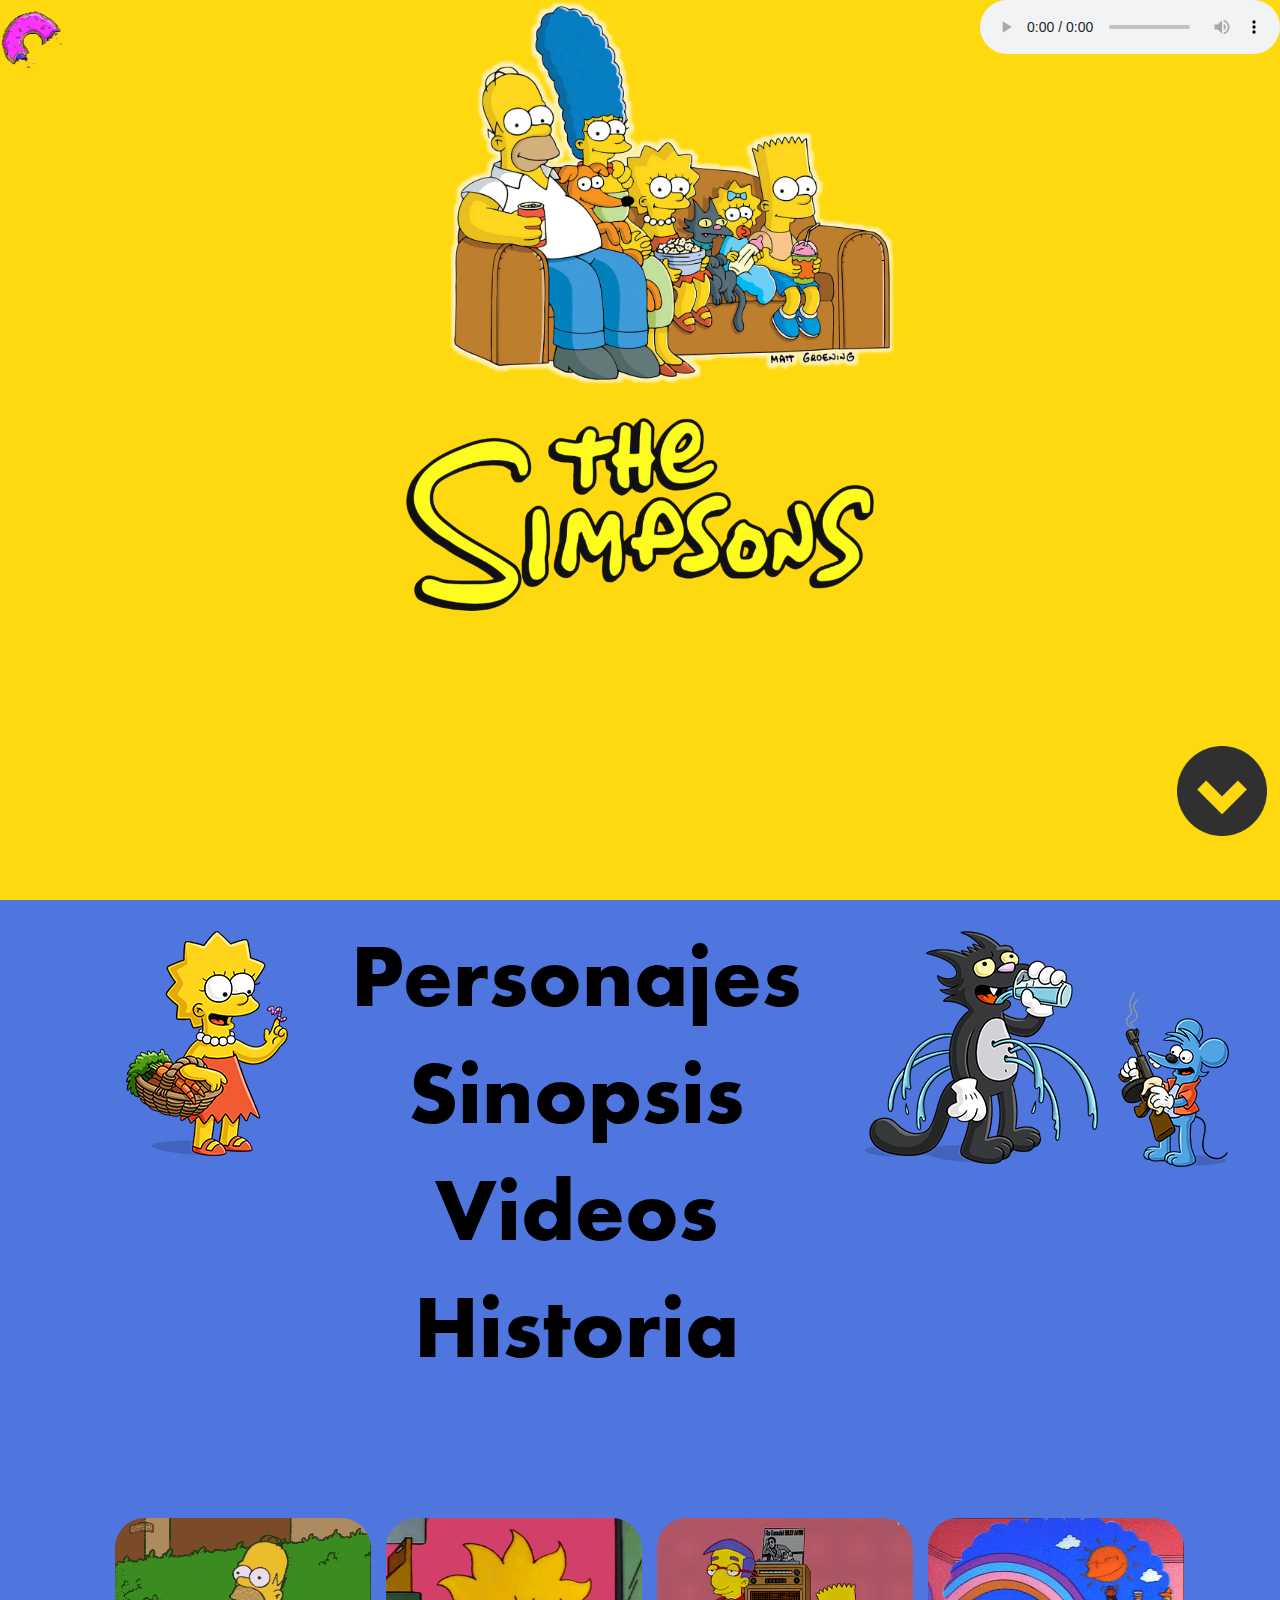
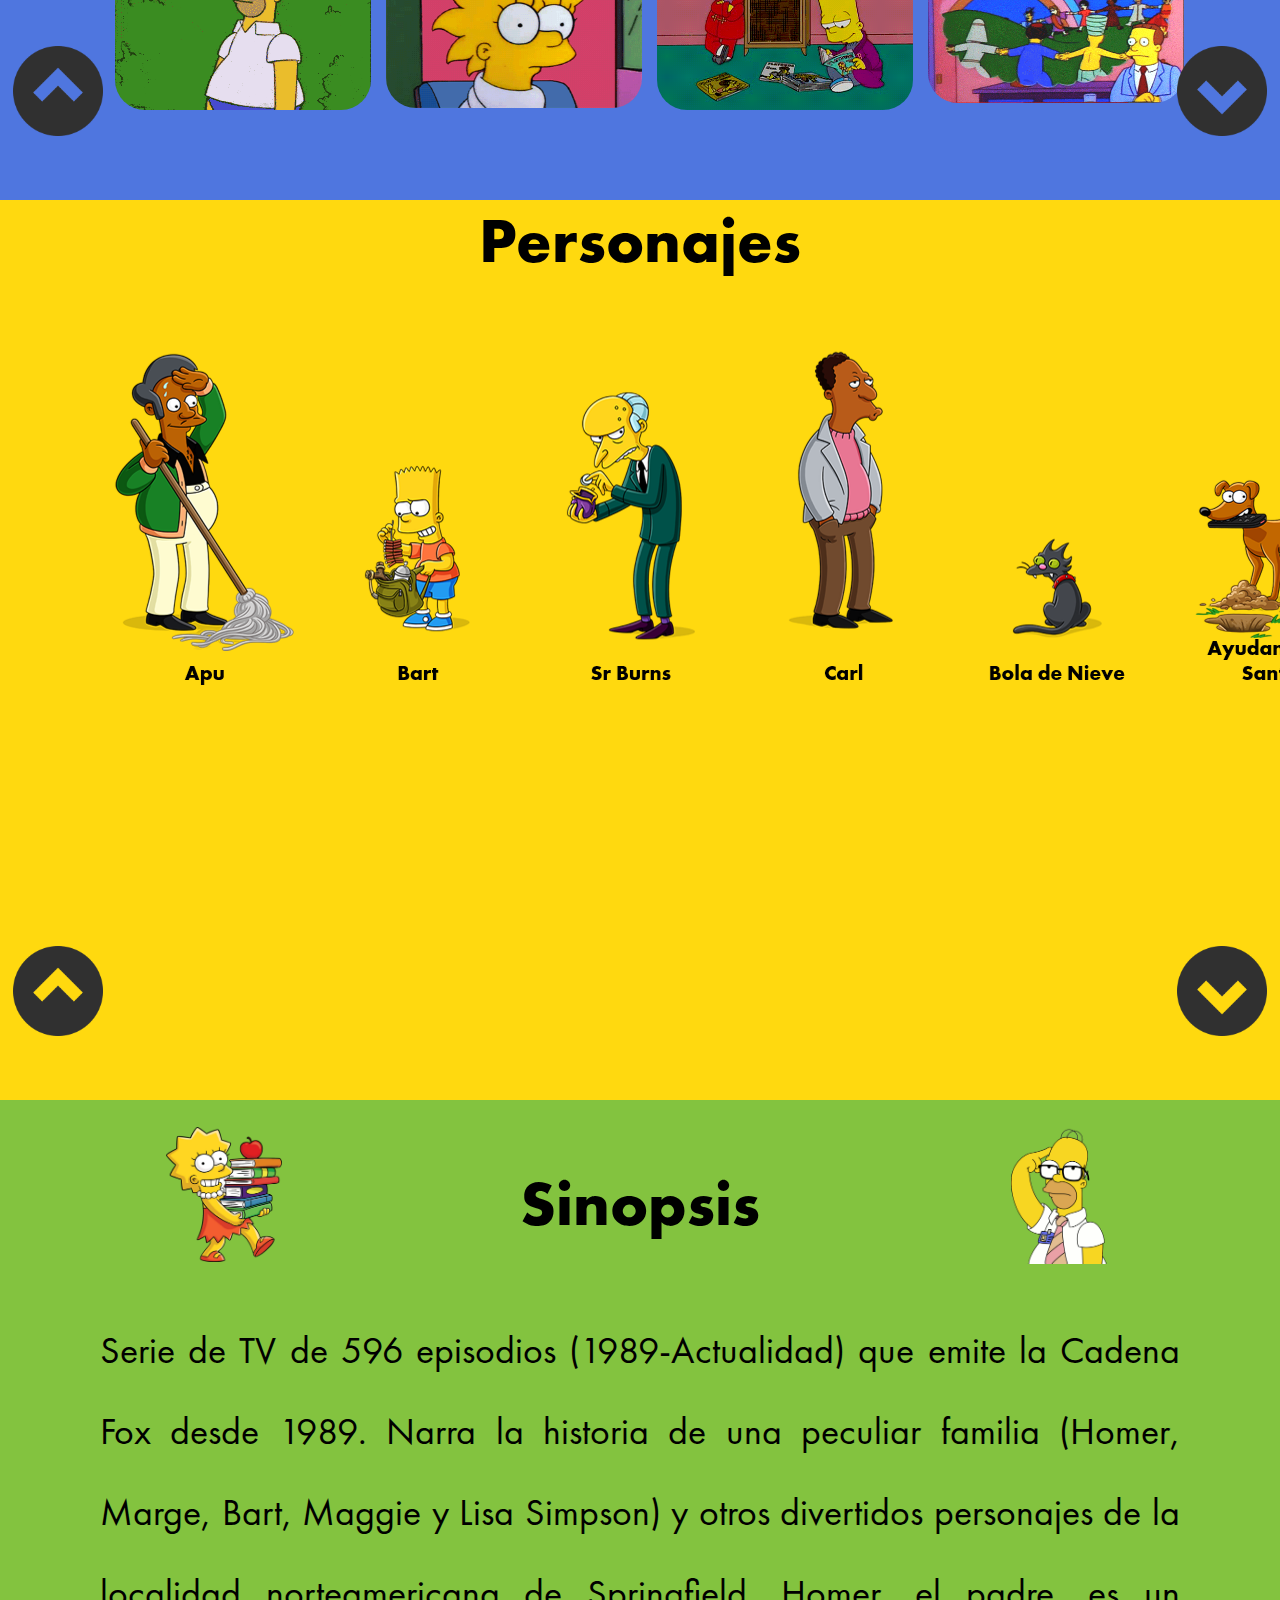
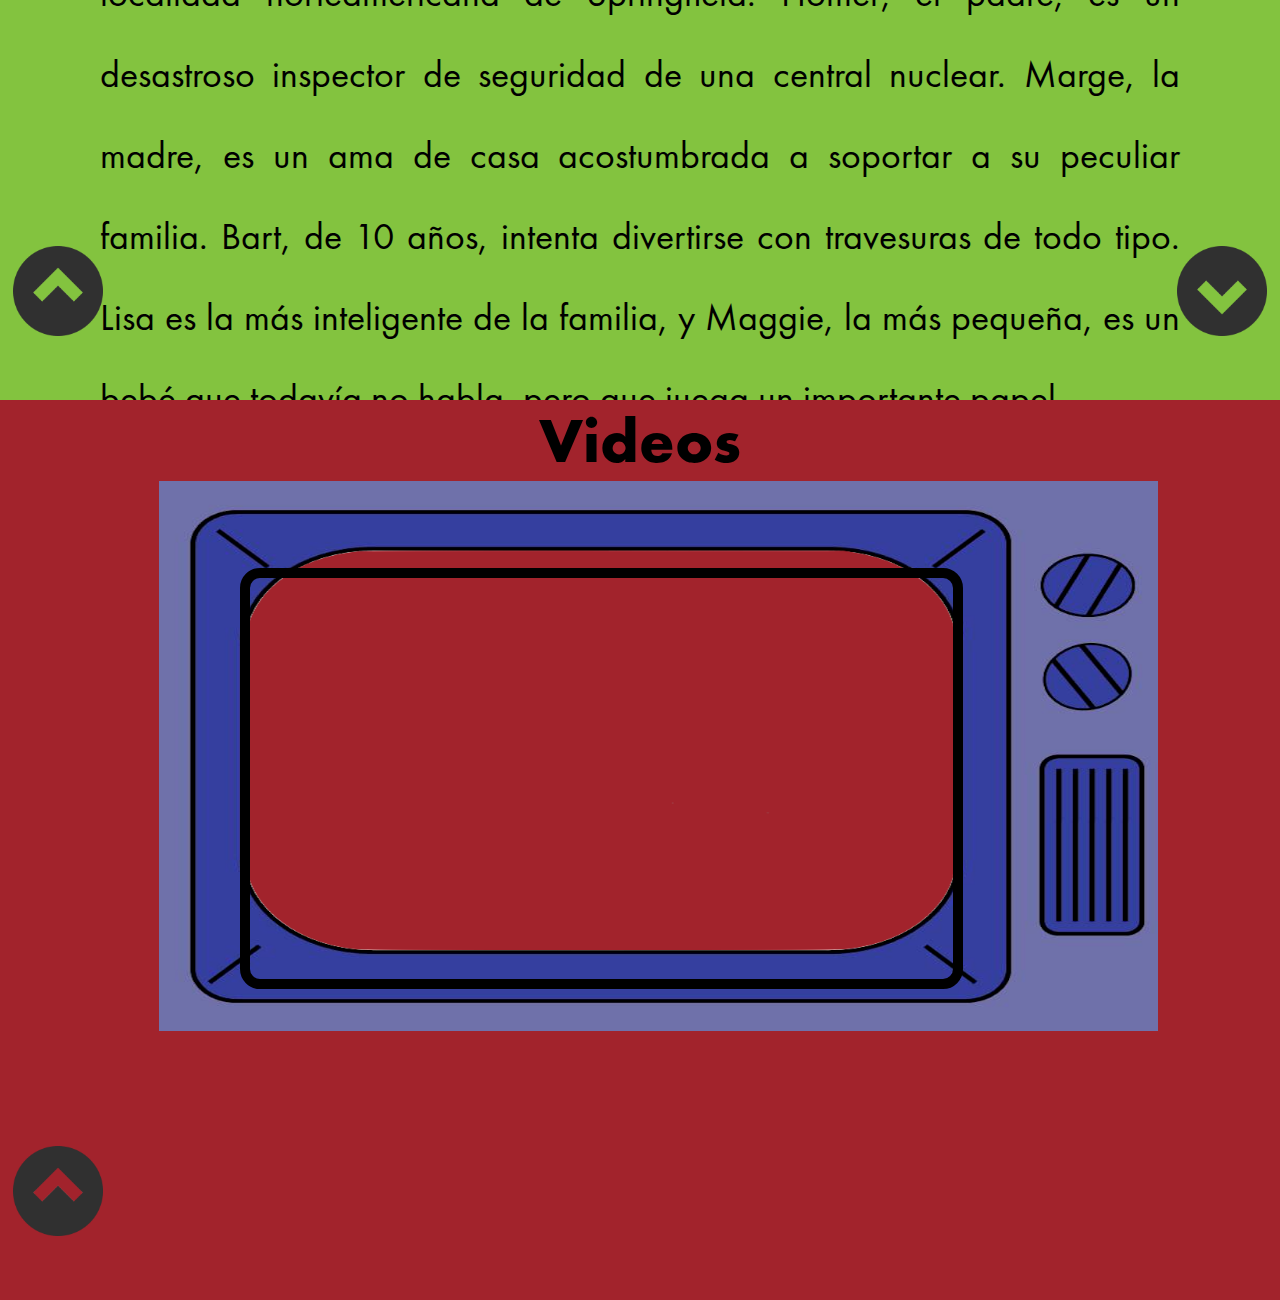
==== commit 0d3f0ebc: "Probando GitKraken" ====
--- a/index.html
+++ b/index.html
@@ -5,7 +5,7 @@
 	<meta http-equiv="X-UA-Compatible" content="IE=edge">
 	<link rel="shortcut icon" type="image/x-icon" href="imgs/dona.ico" />
 	<meta name="author" content="WiriWiri">
-	<title>Los Simpsons</title>
+	<title>Los Simpsons xd xd</title>
 	<link href='style.css' rel='stylesheet'>
 	<div align="left">
 	<audio id="audio" controls >
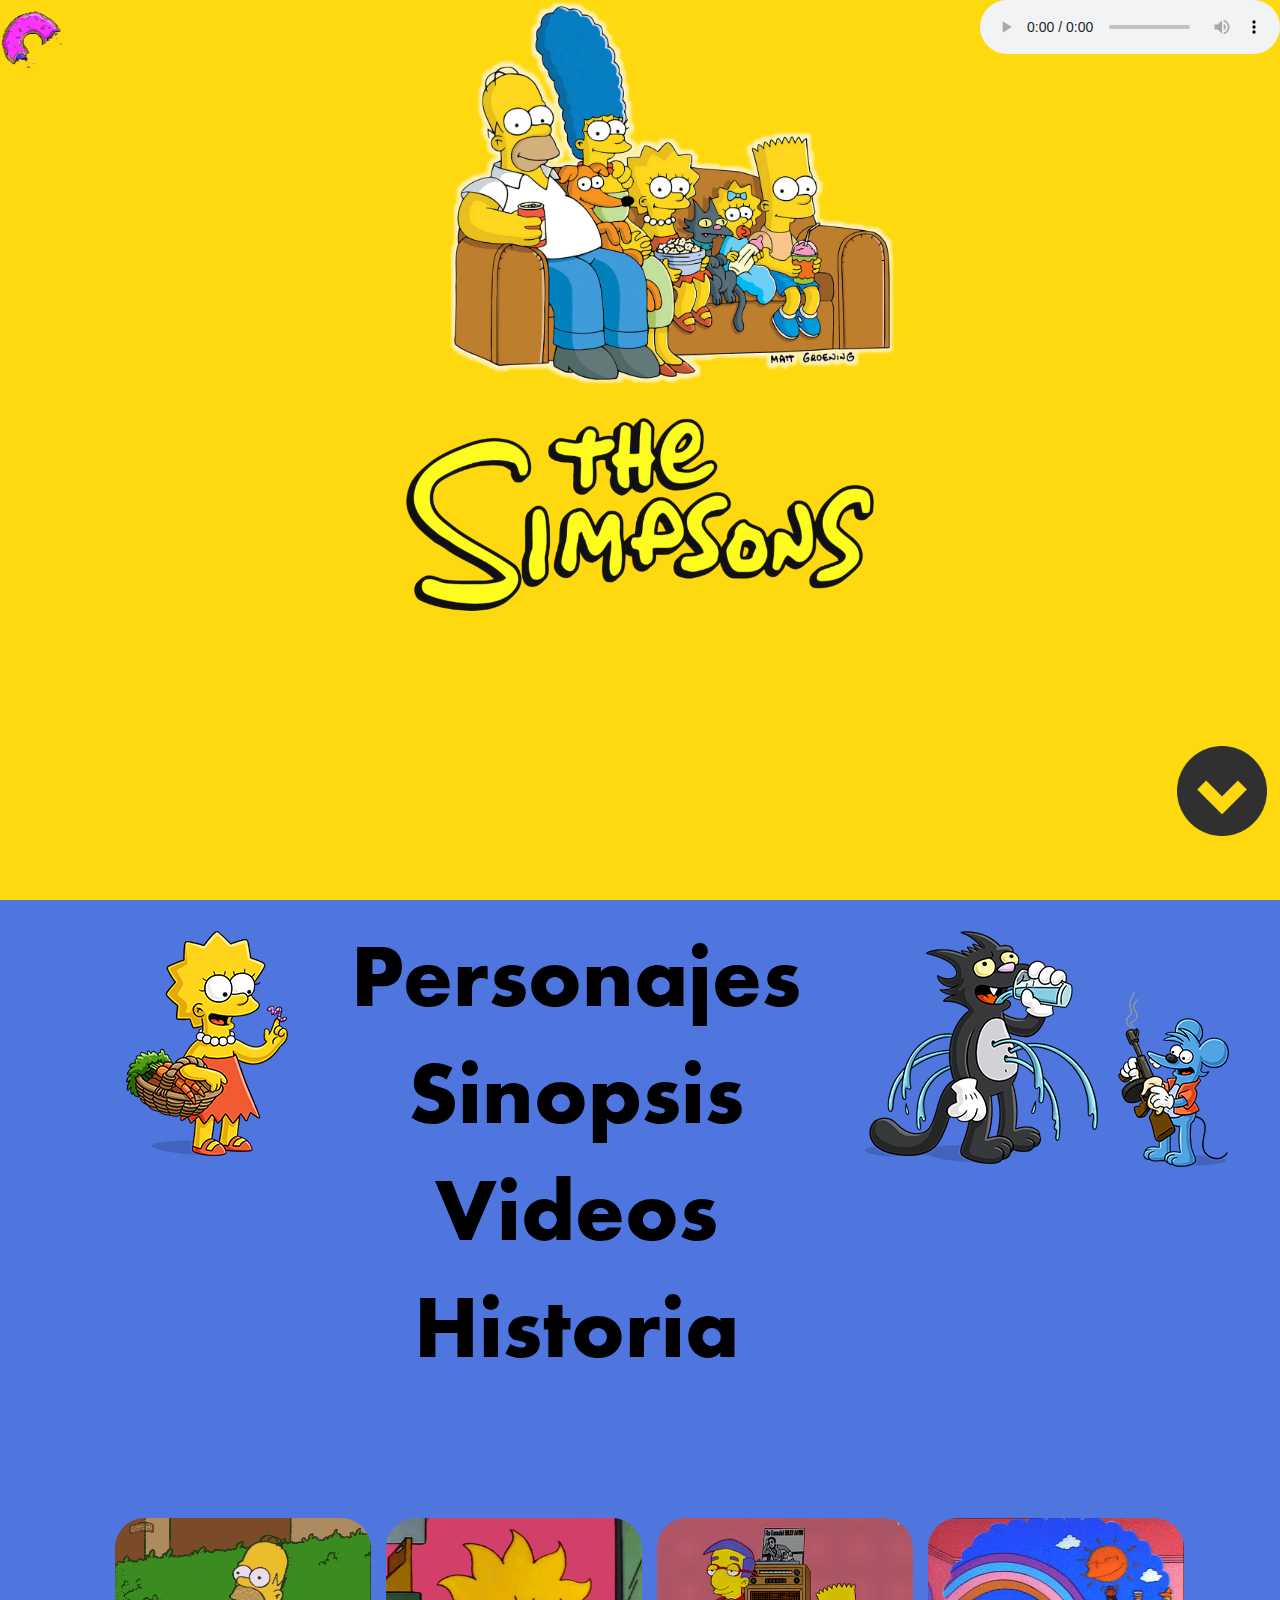
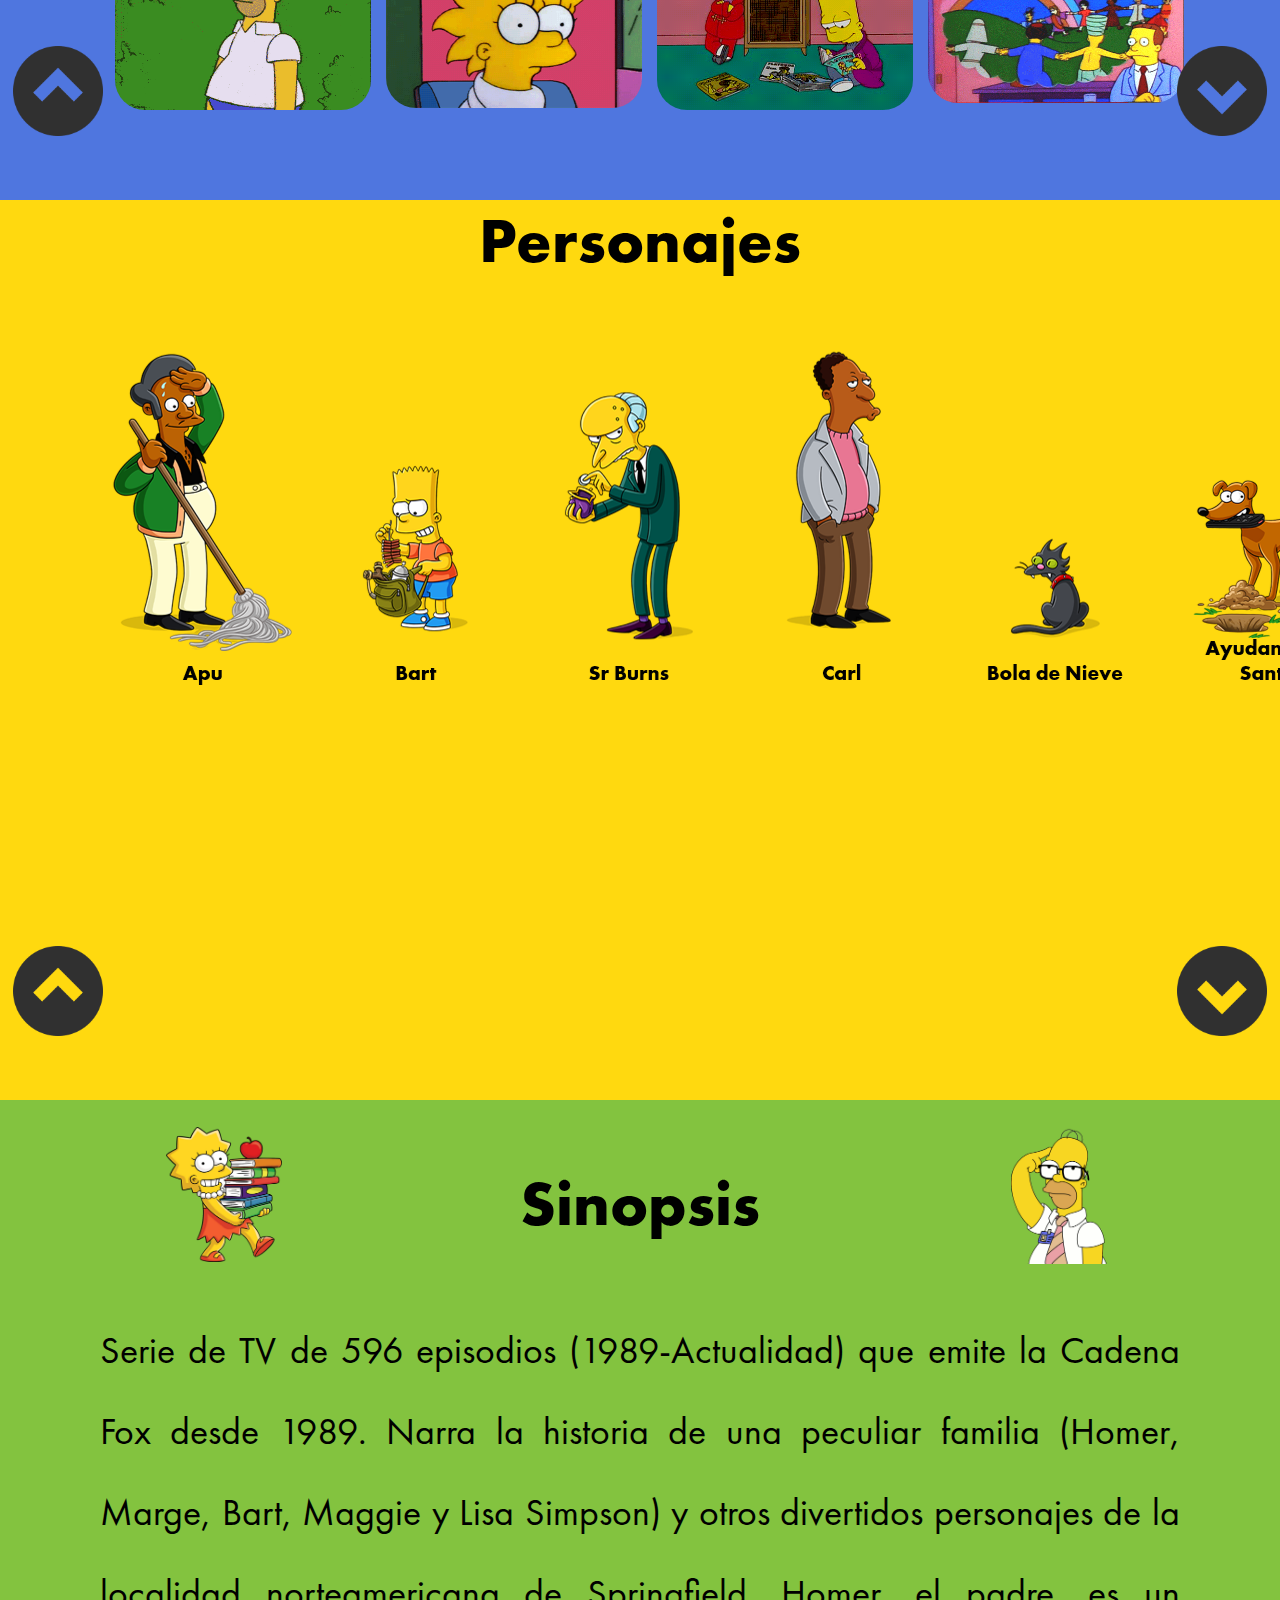
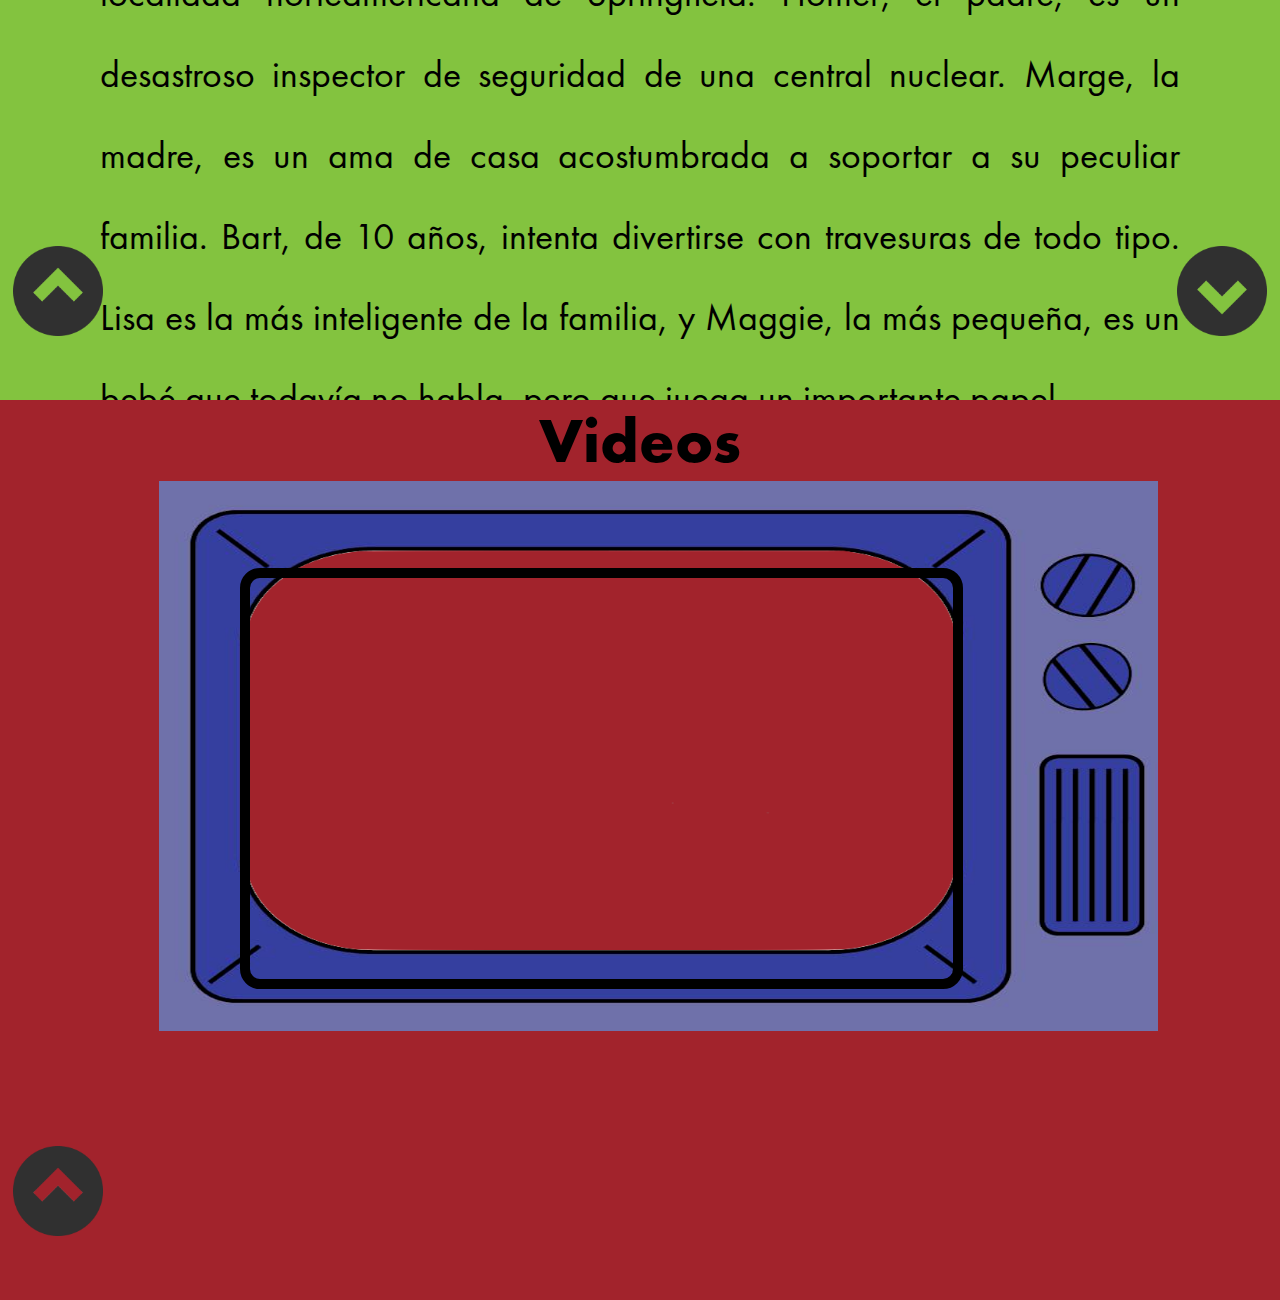
==== commit 2c9bd27a: "asd" ====
--- a/index.html
+++ b/index.html
@@ -5,7 +5,7 @@
 	<meta http-equiv="X-UA-Compatible" content="IE=edge">
 	<link rel="shortcut icon" type="image/x-icon" href="imgs/dona.ico" />
 	<meta name="author" content="WiriWiri">
-	<title>Los Simpsons xd xd</title>
+	<title>Los Simpsons xd denuevo</title>
 	<link href='style.css' rel='stylesheet'>
 	<div align="left">
 	<audio id="audio" controls >
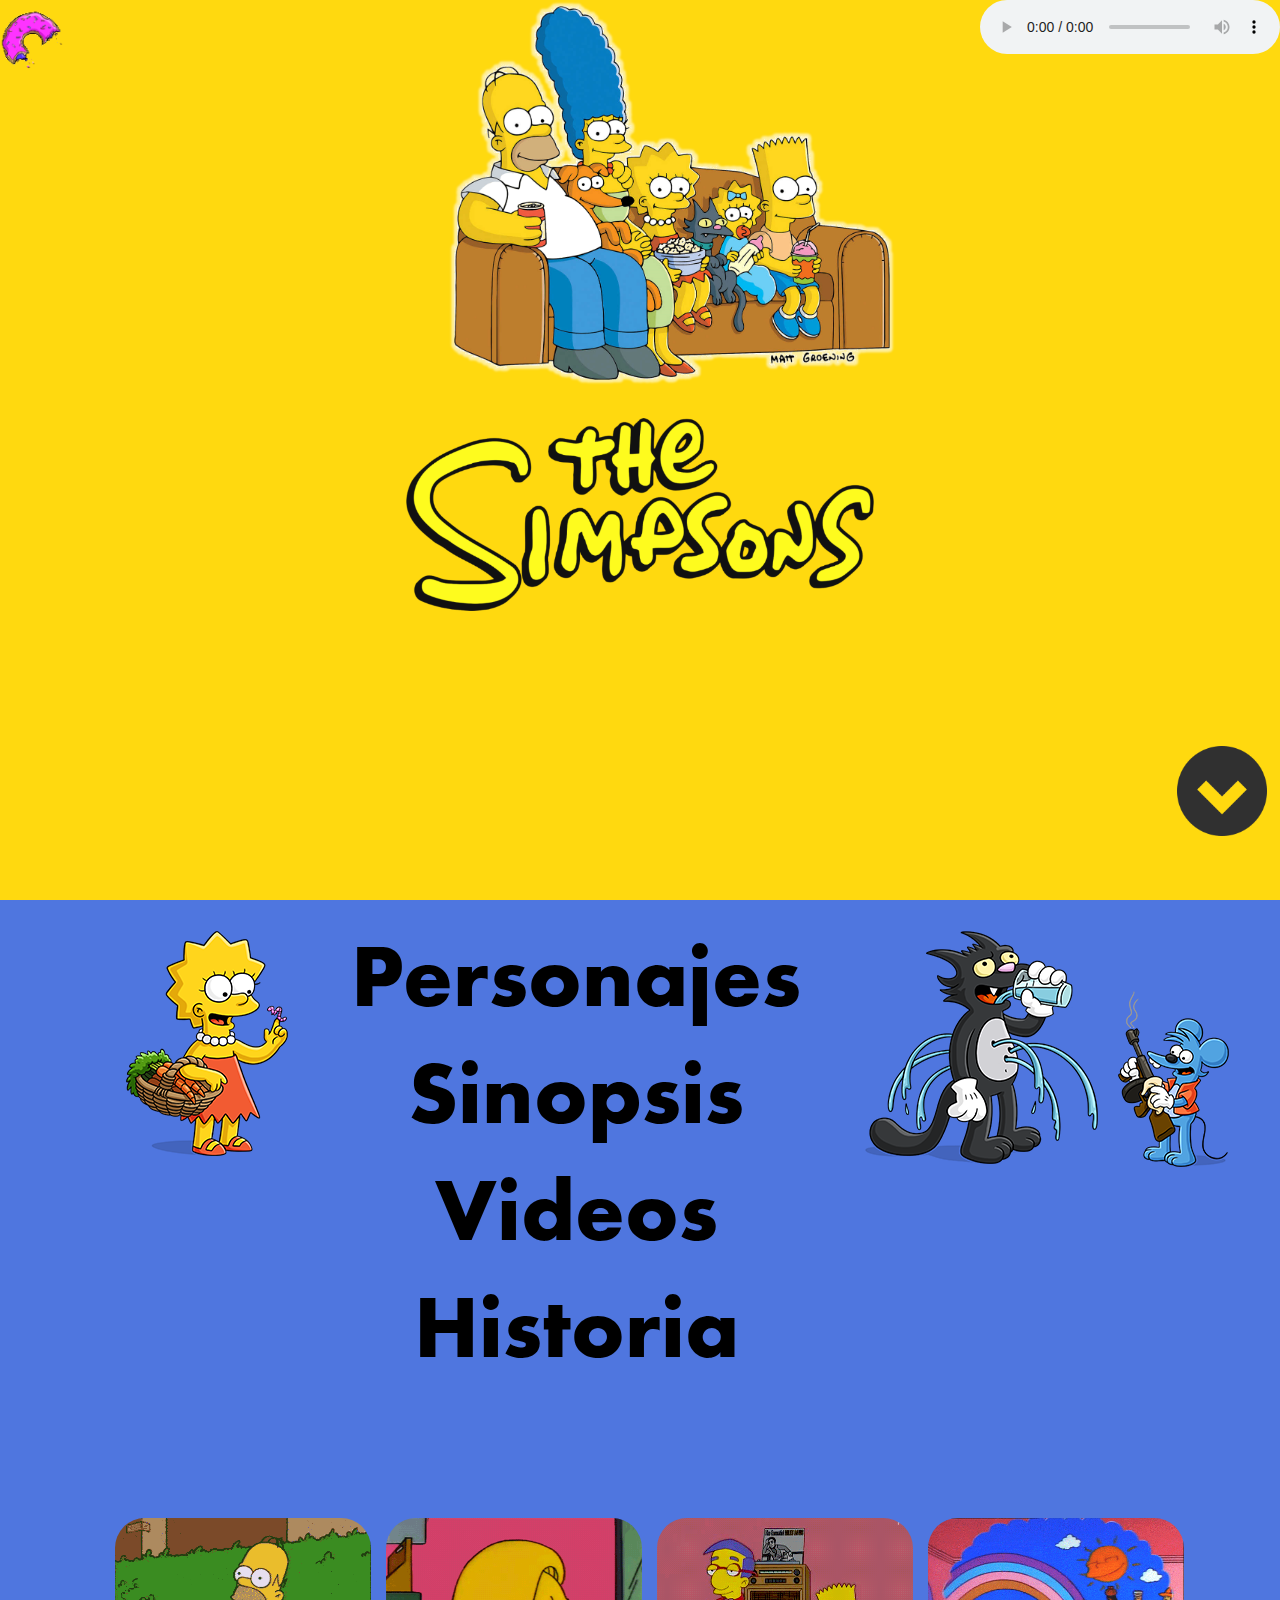
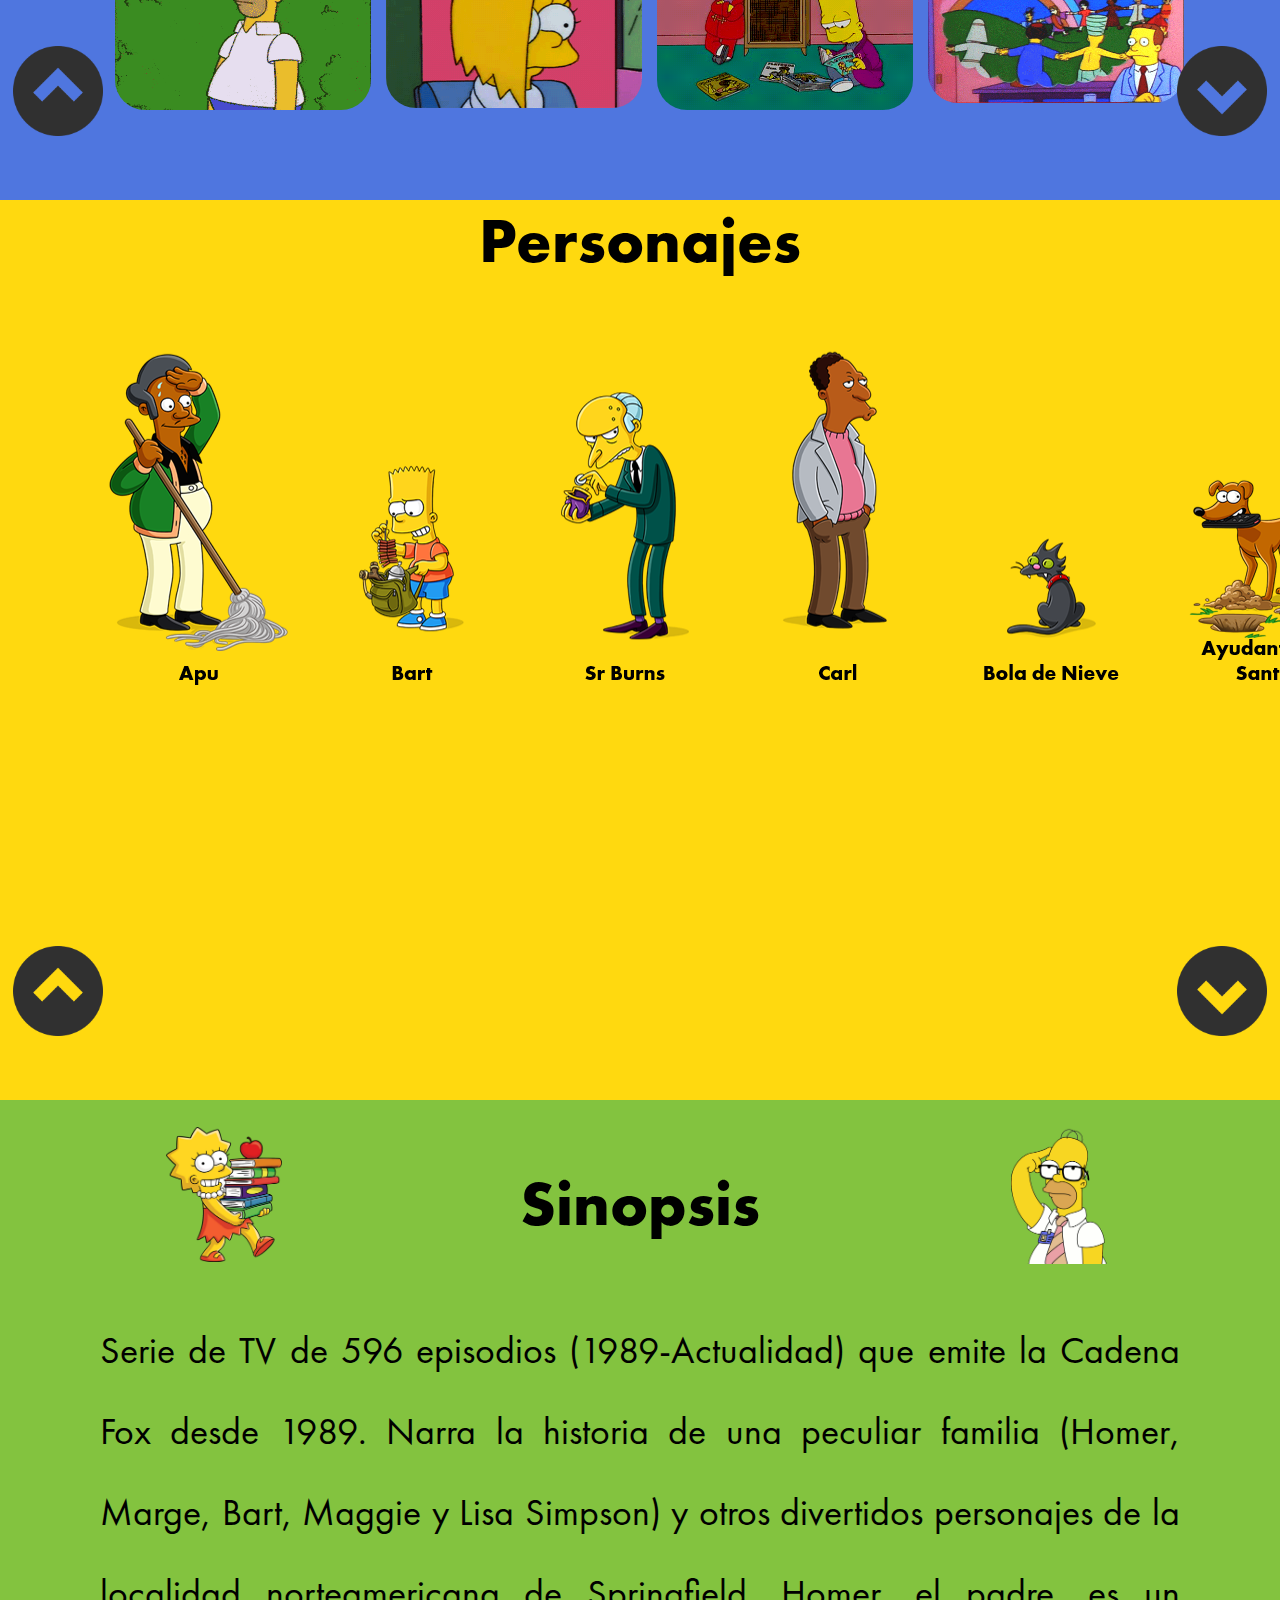
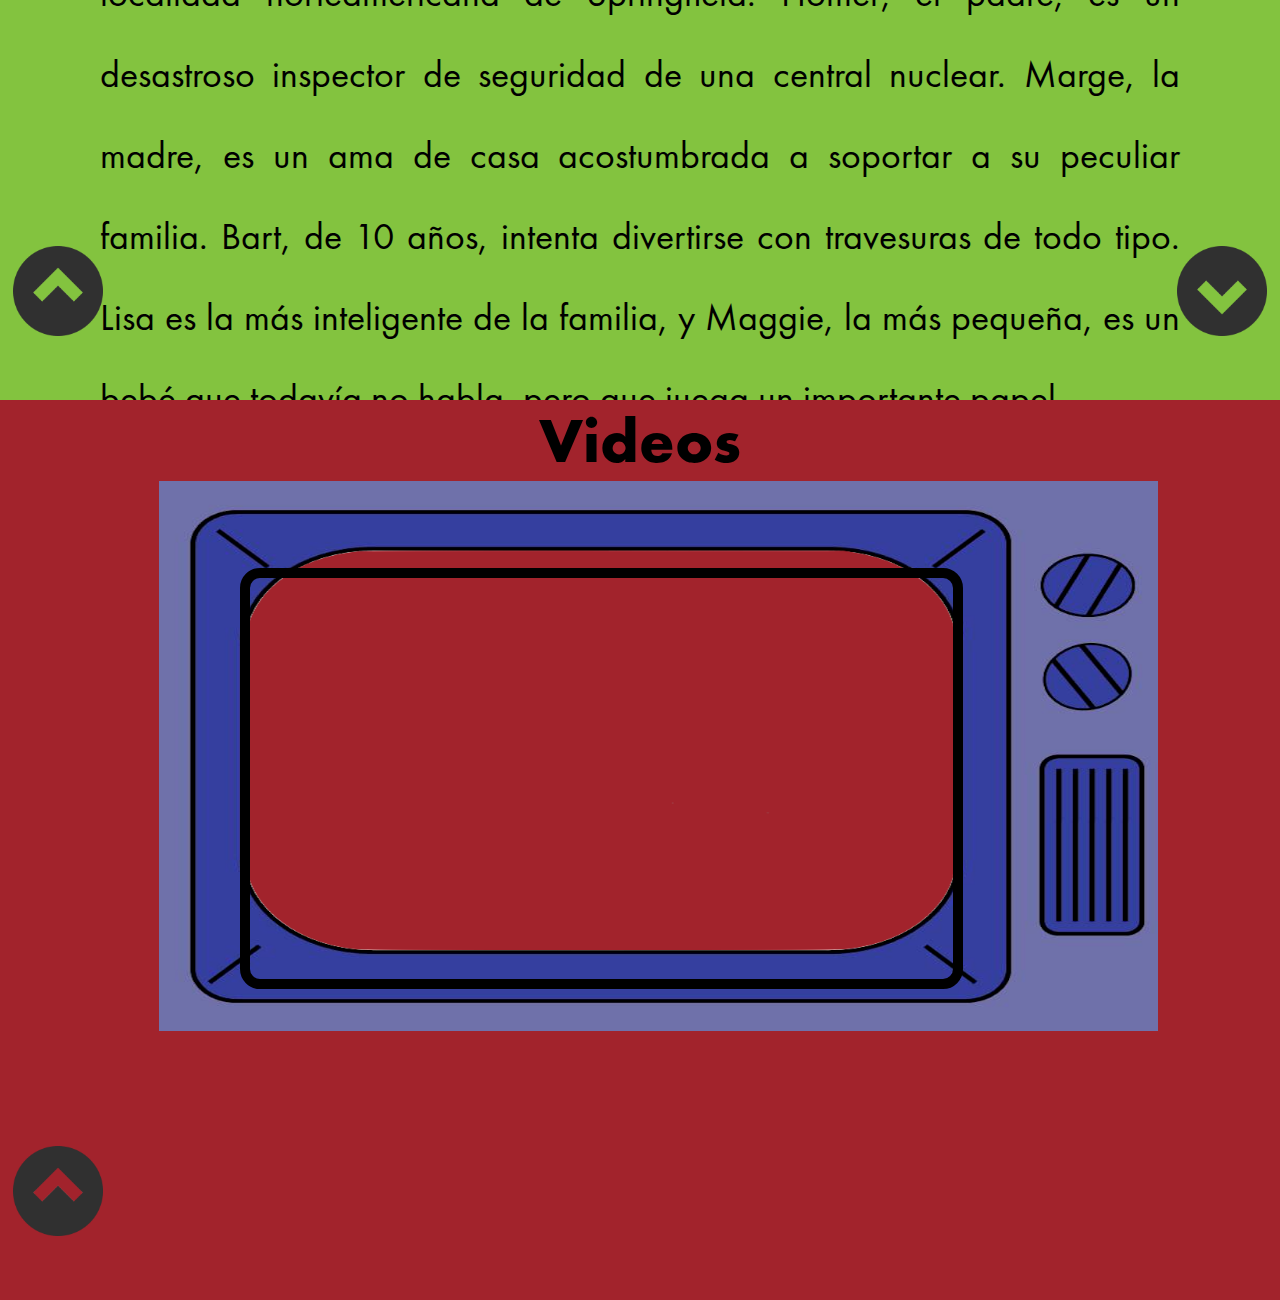
==== commit 40eb0f87: "arreglando y probando" ====
--- a/index.html
+++ b/index.html
@@ -5,7 +5,7 @@
 	<meta http-equiv="X-UA-Compatible" content="IE=edge">
 	<link rel="shortcut icon" type="image/x-icon" href="imgs/dona.ico" />
 	<meta name="author" content="WiriWiri">
-	<title>Los Simpsons xd denuevo</title>
+	<title>Los Simpsons</title>
 	<link href='style.css' rel='stylesheet'>
 	<div align="left">
 	<audio id="audio" controls >
